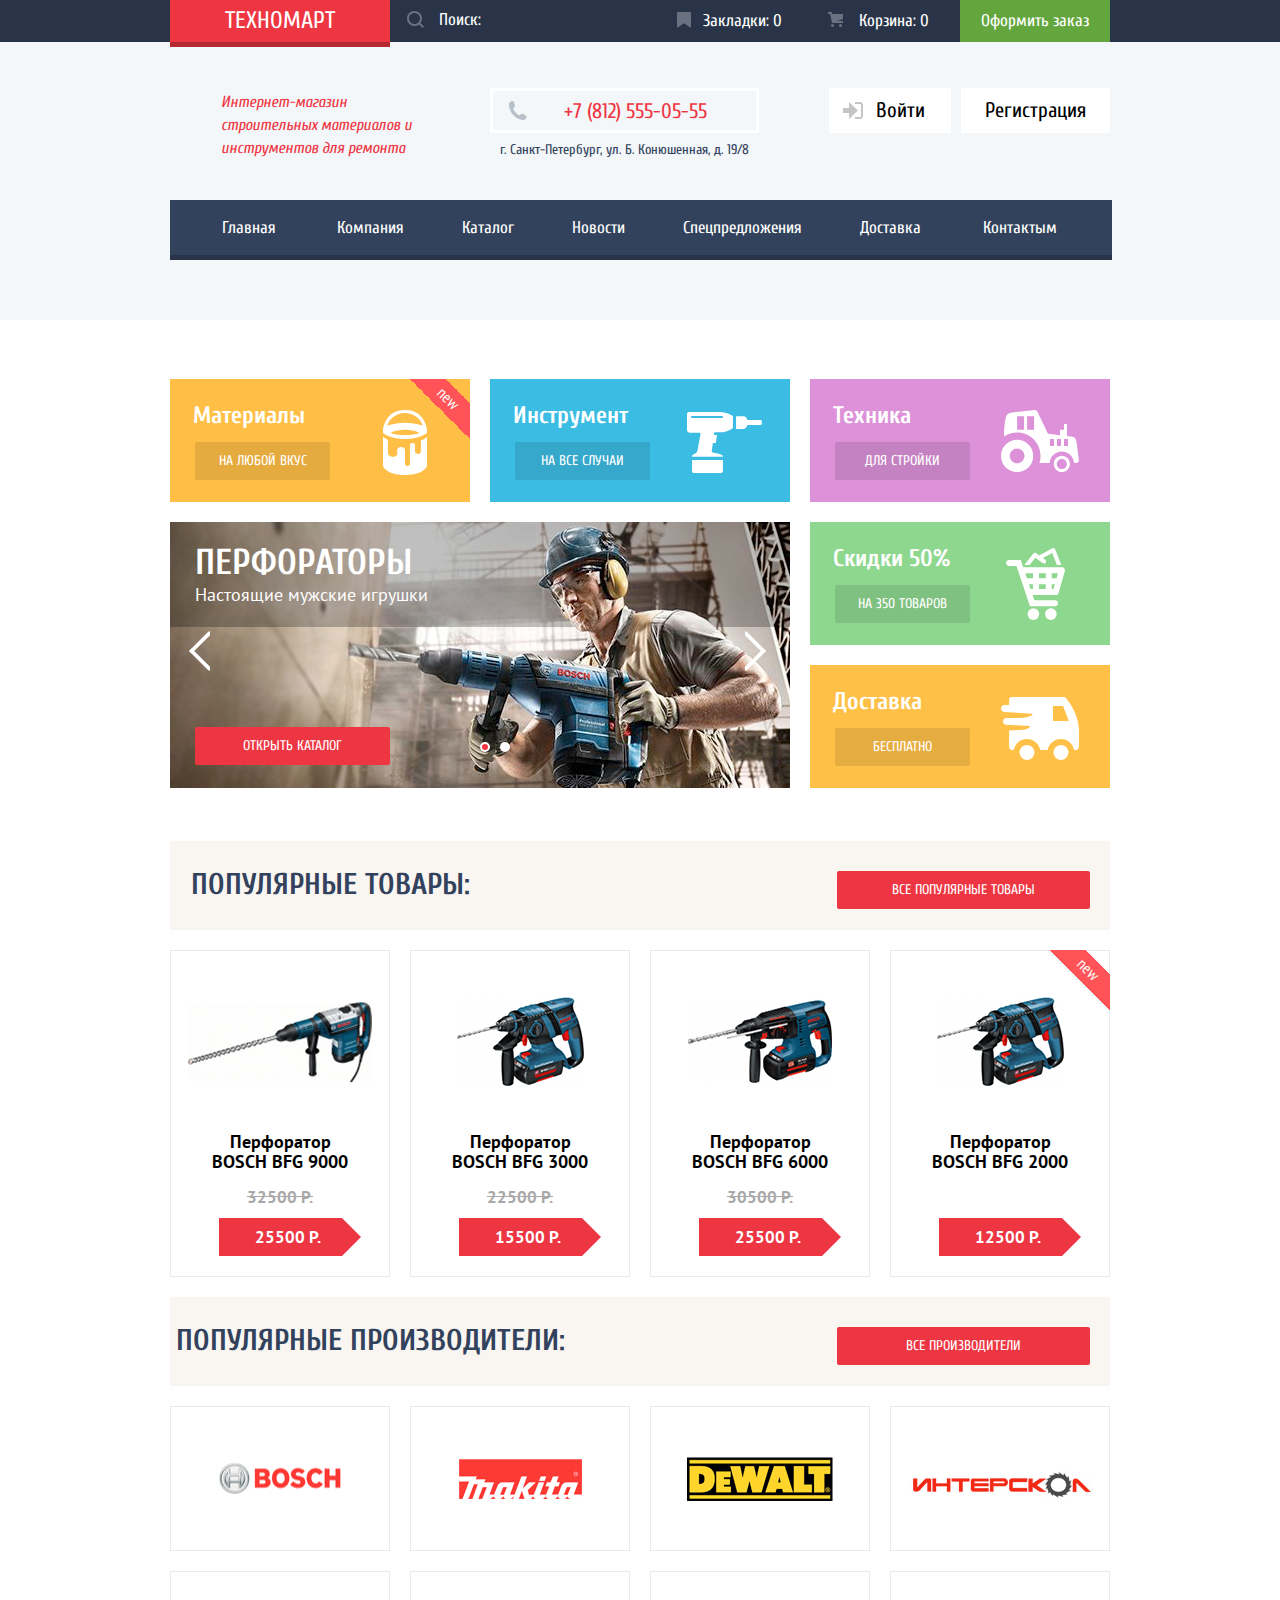
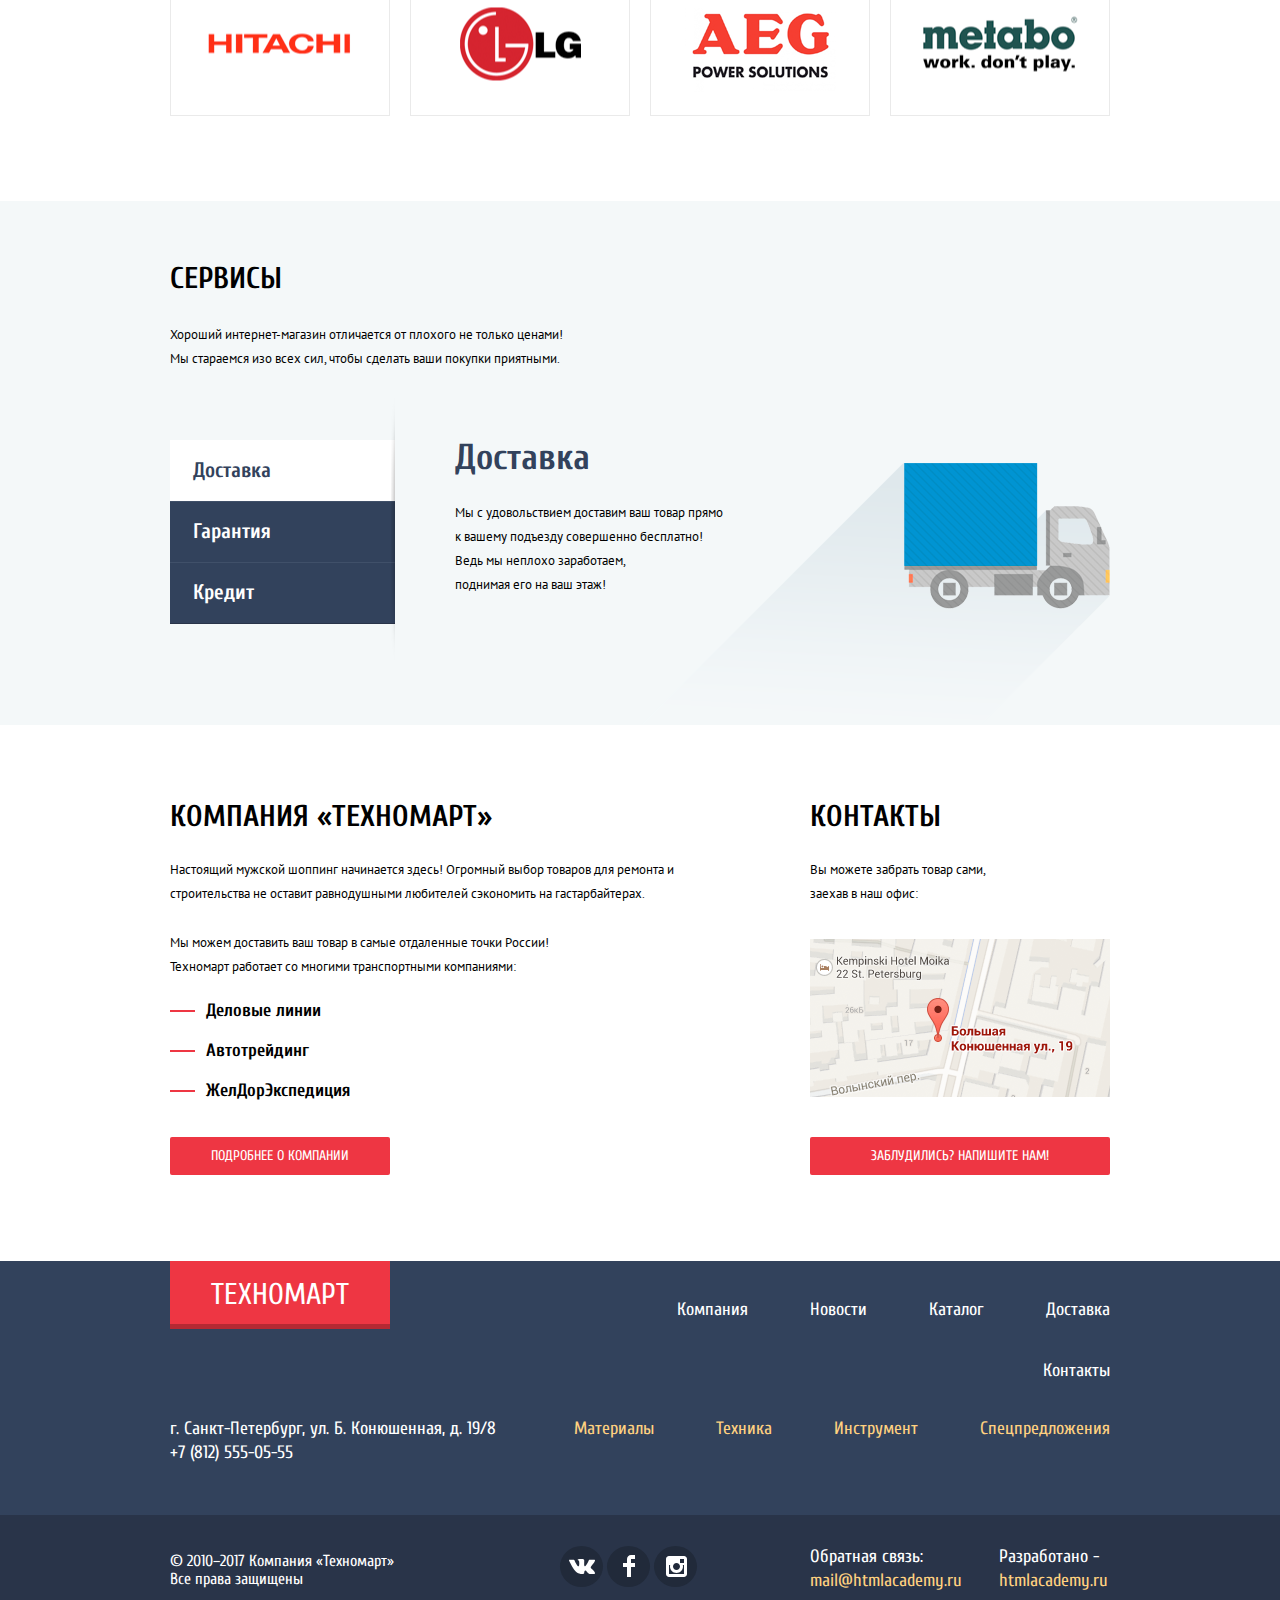
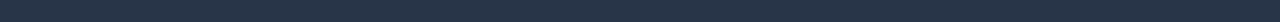
==== index.html @ a92c7ccd "add script to move promo slider via circle buttons" ====
<!DOCTYPE html>
<html lang="ru">

<head>
    <meta charset="UTF-8">
    <title>Техномарт</title>
    <link href="https://fonts.googleapis.com/css?family=PT+Sans:400,700&display=swap&subset=cyrillic" rel="stylesheet">
    <link href="https://fonts.googleapis.com/css?family=PT+Sans+Narrow&display=swap&subset=cyrillic" rel="stylesheet">
    <link href="https://fonts.googleapis.com/css?family=Cuprum:400,400i,700&display=swap&subset=cyrillic"
        rel="stylesheet">
    <link href="css/normalize.css" rel="stylesheet">
    <link href="css/style.css" rel="stylesheet">
</head>

<body>
    <header class="main-header">
        <div class="header-top container">
            <div class="main-logo">
                <a>Техномарт</a>
            </div>
            <div class="form-search">
                <form action="" method="get">
                    <lable for="search" class="visually-hidden">Поиск</lable>
                    <input class="search-input" type="text" name="search" id="search" placeholder="Поиск:">
                    <button type="submit" class="search-button"><svg version="1.1" xmlns="http://www.w3.org/2000/svg"
                            xmlns:xlink="http://www.w3.org/1999/xlink" x="0px" y="0px" width="17px" height="17px"
                            viewBox="0 0 17 17" enable-background="new 0 0 17 17" xml:space="preserve">
                            <g id="Layer_1">
                            </g>
                            <g id="Layer_2">
                                <path d="M17,15.586l-3.542-3.542C14.421,10.782,15,9.21,15,7.5C15,3.358,11.643,0,7.5,0C3.358,0,0,3.358,0,7.5
                           C0,11.643,3.358,15,7.5,15c1.71,0,3.282-0.579,4.544-1.542L15.586,17L17,15.586z M2,7.5C2,4.467,4.467,2,7.5,2
                           C10.532,2,13,4.467,13,7.5c0,3.032-2.468,5.5-5.5,5.5C4.467,13,2,10.532,2,7.5z" />
                            </g>
                        </svg>
                    </button>
                </form>
            </div>
            <div class="header-bookmark">
                <svg version="1.1" id="Layer_2" xmlns="http://www.w3.org/2000/svg"
                    xmlns:xlink="http://www.w3.org/1999/xlink" x="0px" y="0px" width="14px" height="16px"
                    viewBox="0 0 14 16" enable-background="new 0 0 14 16" xml:space="preserve">
                    <path d="M14,15c0,0.55-0.368,0.741-0.818,0.426l-5.363-3.765c-0.45-0.315-1.187-0.315-1.637,0l-5.364,3.765
                   C0.368,15.741,0,15.55,0,15V1c0-0.55,0.45-1,1-1h12c0.55,0,1,0.45,1,1V15z" />
                </svg>
                <a href="#">Закладки: <span class="header-bookmark-counter">0</span></a>
            </div>
            <div class="header-cart">
                <svg version="1.1" id="Layer_1" xmlns="http://www.w3.org/2000/svg"
                    xmlns:xlink="http://www.w3.org/1999/xlink" x="0px" y="0px" width="15px" height="15px"
                    viewBox="0 0 15 15" enable-background="new 0 0 15 15" xml:space="preserve">
                    <g>
                        <circle cx="4.5" cy="13.5" r="1.5" />
                        <circle cx="12.5" cy="13.5" r="1.5" />
                        <polygon points="15,2 4.07,2 3.648,0 0,0 0,2 2.031,2 4.016,11 15,11 15,9 9.441,9 15,6.951 	" />
                    </g>
                </svg>
                <a href="#">Корзина: <span class="header-cart-counter">0</span></a>
            </div>
            <div class="header-place-order">
                <a href="#">Оформить заказ</a>
            </div>
        </div>
        <div class="header-middle container">
            <div class="about-market">
                <p>Интернет-магазин строительных материалов и инструментов для ремонта</p>
            </div>
            <div class="contact-info">
                <b class="contact-phone">+7 (812) 555-05-55</b>
                <p class="contact-address">г. Санкт-Петербург, ул. Б. Конюшенная, д. 19/8</p>
            </div>
            <div class="authorization">
                <div class="authorization-inactive">
                    <button type="button" class="user-login-button">Войти</button>
                    <button type="button" class="user-registration-button">Регистрация</button>
                </div>
                <div class="authorization-active">
                    <div class="user-wrapper">
                        <p class="user-name">Равшан Джамшутович</p>
                        <button type="button" class="user-logout-button"><span
                                class="visually-hidden">Выход</span></button>
                    </div>
                    <ul class="user-menu">
                        <li class="user-menu-item"><a href="#">Мои заказы</a></li>
                        <li class="user-menu-item"><a href="#">Личный кабинет</a></li>
                    </ul>
                </div>
            </div>
        </div>
        <nav class="main-navigation container">
            <ul class="main-menu">
                <li class="menu-item"><a href="#">Главная</a></li>
                <li class="menu-item"><a href="#">Компания</a></li>
                <li class="menu-item"><a href="catalog.html">Каталог</a></li>
                <li class="menu-item"><a href="#">Новости</a></li>
                <li class="menu-item"><a href="#">Спецпредложения</a></li>
                <li class="menu-item"><a href="#">Доставка</a></li>
                <li class="menu-item"><a href="#">Контактым</a></li>
            </ul>
        </nav>
    </header>
    <main>
        <h1 class="visually-hidden">Интернет-магазин Техномарт</h1>
        <section class="promo container">
            <div class="type-of-goods">
                <h2 class="visually-hidden">Типы товаров</h2>
                <ul class="type-of-goods-list">
                    <li class="type-of-goods-item item-materials">
                        <h3 class="type-of-goods-item-title">Материалы</h3>
                        <a href="#">На любой вкус</a>
                        <div class="new-product-wrap">
                            <div class="new-product-label">
                                <div class="red-line"></div>
                                <p class="new-product-text">new</p>
                            </div>
                        </div>
                    </li>
                    <li class="type-of-goods-item item-tools">
                        <h3 class="type-of-goods-item-title">Инструмент</h3>
                        <a href="#">На все случаи</a>
                    </li>
                    <li class="type-of-goods-item item-machinery">
                        <h3 class="type-of-goods-item-title">Техника</h3>
                        <a href="#">Для стройки</a>
                    </li>
                </ul>
            </div>
            <div class="promo-sliders-wrapper">
                <h2 class="visually-hidden">Промо слайдер</h2>
                <div class="promo-sliders-wrap">
                    <ul class="slider-switches-list">
                        <li class="slider-switches-item">
                            <button class="slider-switch slider-switch-left active" type="button">
                                <span class="visually-hidden">Переключить на первый слайд</span>
                            </button>
                        </li>
                        <li class="slider-switches-item">
                            <button class="slider-switch slider-switch-right" type="button">
                                <span class="visually-hidden">Переключить на второй слайд</span>
                            </button>
                        </li>
                    </ul>
                    <div class="slider slider-1 active">
                        <div class="slider-logo">
                            <img src="img/slider-1.jpg" width="620" height="266"
                                alt="Изображение работника с перфоратором">
                        </div>
                        <div class="slider-card">
                            <h3 class="slider-title">Перфораторы</h3>
                            <p class="slider-slogan">Настоящие мужские игрушки</p>
                            <a href="catalog.html" class="catalog-link-button red-button">Открыть каталог</a>
                        </div>
                        <div class="slider-arrows">
                            <button type="button" class="slider-arrow slider-arrow-left"><span
                                    class="visually-hidden">Перейти к предыдущему слайду</span></button>
                            <button type="button" class="slider-arrow slider-arrow-right"><span
                                    class="visually-hidden">Перейти к следующему слайду</span></button>
                        </div>
                    </div>
                    <div class="slider slider-2">
                        <div class="slider-logo">
                            <img src="img/slider-2.jpg" width="620" height="266" alt="Изображение работника с дрелью">
                        </div>
                        <div class="slider-card">
                            <h3 class="slider-title">Дрели</h3>
                            <p class="slider-slogan">Соседям на радость</p>
                            <a href="catalog.html" class="catalog-link-button red-button">Открыть каталог</a>
                        </div>
                        <div class="slider-arrows">
                            <button type="button" class="slider-arrow slider-arrow-left"><span
                                    class="visually-hidden">Перейти к предыдущему слайду</span></button>
                            <button type="button" class="slider-arrow slider-arrow-right"><span
                                    class="visually-hidden">Перейти к следующему слайду</span></button>
                        </div>
                    </div>
                </div>
                <div class="benefits">
                    <h2 class="visually-hidden">Дополнительные преимущества</h2>
                    <ul class="benefits-list">
                        <li class="benefits-item benefit-sales">
                            <h3 class="benefits-title">Скидки 50%</h3>
                            <a href="#">На 350 товаров</a>
                        </li>
                        <li class="benefits-item benefit-delivery">
                            <h3 class="benefits-title">Доставка</h3>
                            <a href="#">Бесплатно</a>
                        </li>
                    </ul>
                </div>
            </div>
        </section>
        <section class="popular-goods container">
            <div class="popular-goods-title-wrap">
                <h2 class="popular-goods-title">Популярные товары:</h2>
                <a href="#" class="popular-goods-button red-button">Все популярные товары</a>
            </div>
            <ul class="popular-goods-list">
                <li class="popular-goods-item">
                    <div class="popular-goods-img"><img src="img/popular_1.jpg" width="184" height="164"
                            alt="Перфоратор BOSCH BFG 9000"></div>
                    <h3 class="popular-goods-item-title">Перфоратор BOSCH BFG 9000</h3>
                    <b class="last-price">32500 Р.</b>
                    <b class="current-price">25500 Р.</b>
                    <div class="catalog-item-popup">
                        <button type="button" class="buy-button">Купить</button>
                        <button type="button" class="bookmark-button">В закладки</button>
                    </div>
                </li>
                <li class="popular-goods-item">
                    <div class="popular-goods-img"><img src="img/popular_2.jpg" width="127" height="112"
                            alt="Перфоратор BOSCH BFG 3000"></div>
                    <h3 class="popular-goods-item-title">Перфоратор BOSCH BFG 3000</h3>
                    <b class="last-price">22500 Р.</b>
                    <b class="current-price">15500 Р.</b>
                    <div class="catalog-item-popup">
                        <button type="button" class="buy-button">Купить</button>
                        <button type="button" class="bookmark-button">В закладки</button>
                    </div>
                </li>
                <li class="popular-goods-item">
                    <div class="popular-goods-img"><img src="img/popular_3.jpg" width="144" height="128"
                            alt="Перфоратор BOSCH BFG 6000"></div>
                    <h3 class="popular-goods-item-title">Перфоратор BOSCH BFG 6000</h3>
                    <b class="last-price">30500 Р.</b>
                    <b class="current-price">25500 Р.</b>
                    <div class="catalog-item-popup">
                        <button type="button" class="buy-button">Купить</button>
                        <button type="button" class="bookmark-button">В закладки</button>
                    </div>
                </li>
                <li class="popular-goods-item">
                    <div class="popular-goods-img"><img src="img/popular_4.jpg" width="127" height="112"
                            alt="Перфоратор BOSCH BFG 2000"></div>
                    <h3 class="popular-goods-item-title">Перфоратор BOSCH BFG 2000</h3>
                    <b class="last-price empty-last-price"></b>
                    <b class="current-price">12500 Р.</b>
                    <div class="catalog-item-popup">
                        <button type="button" class="buy-button">Купить</button>
                        <button type="button" class="bookmark-button">В закладки</button>
                    </div>
                    <div class="new-product-wrap new-popular-product-wrap">
                        <div class="new-product-label">
                            <div class="red-line"></div>
                            <p class="new-product-text">new</p>
                        </div>
                    </div>
                </li>
            </ul>
        </section>
        <section class="popular-brand container">
            <div class="popular-brand-title-wrap">
                <h2 class="popular-brand-title">Популярные производители:</h2>
                <a href="#" class="popular-brand-button red-button">Все производители</a>
            </div>
            <ul class="popular-brand-list">
                <li class="popular-brand-item">
                    <a href="#">
                        <img src="img/brand_1.png" width="126" height="37" alt="Логотип Bosch">
                    </a>
                </li>
                <li class="popular-brand-item">
                    <a href="#">
                        <img src="img/brand_2.png" width="123" height="40" alt="Логотип Makita">
                    </a>
                </li>
                <li class="popular-brand-item">
                    <a href="#">
                        <img src="img/brand_3.png" width="146" height="44" alt="Логотип DeWalt">
                    </a>
                </li>
                <li class="popular-brand-item">
                    <a href="#">
                        <img src="img/brand_4.png" width="200" height="88" alt="Логотип Интерскол">
                    </a>
                </li>
                <li class="popular-brand-item">
                    <a href="#">
                        <img src="img/brand_5.png" width="169" height="31" alt="Логотип Hitachi">
                    </a>
                </li>
                <li class="popular-brand-item">
                    <a href="#">
                        <img src="img/brand_6.png" width="121" height="73" alt="Логотип LG">
                    </a>
                </li>
                <li class="popular-brand-item">
                    <a href="#">
                        <img src="img/brand_7.png" width="151" height="96" alt="Логотип AEG">
                    </a>
                </li>
                <li class="popular-brand-item">
                    <a href="#">
                        <img src="img/brand_8.png" width="204" height="69" alt="Логотип Metabo">
                    </a>
                </li>
            </ul>
        </section>
        <section class="services">
            <div class="services-wrapper container">
                <h2 class="services-title">Сервисы</h2>
                <p class="about-services">Хороший интернет-магазин отличается от плохого не только ценами!
                    Мы стараемся изо всех сил, чтобы сделать ваши покупки приятными.</p>
                <div class="services-slider-wrap">
                    <ul class="services-list">
                        <li class="services-item active"><a href="#">Доставка</a></li>
                        <li class="services-item"><a href="#">Гарантия</a></li>
                        <li class="services-item"><a href="#">Кредит</a></li>
                    </ul>
                    <div class="services-slider delivery">
                        <h3 class="services-slider-title">Доставка</h3>
                        <p class="services-slider-description">Мы с удовольствием доставим ваш товар прямо<br>
                            к вашему подъезду совершенно бесплатно!<br>
                            Ведь мы неплохо заработаем,<br>
                            поднимая его на ваш этаж!</p>
                    </div>
                    <div class="services-slider guarantee">
                        <h3 class="services-slider-title">Гарантия</h3>
                        <p class="services-slider-description">Если купленный у нас товар поломается или заискрит,<br>
                            а также в случае пожара, спровоцированного его возгаранием, вы всегда можете быть уверены в
                            нашей гарантии. Мы обменяем сгоревший товар на новый.<br>
                            Дом уж восстановите как-нибудь сами.</p>
                    </div>
                    <div class="services-slider credit">
                        <h3 class="services-slider-title">Кредит</h3>
                        <p class="services-slider-description">Залезть в долговую яму стало проще!
                            Кредитные консультанты придут вам на помощь.</p>
                        <button type="button" class="credit-slider-button red-button">Отправить заявку</button>
                    </div>
                </div>
            </div>
        </section>
        <section class="contact-delivery-info container">
            <div class="about-delivery">
                <h3 class="about-delivery-title">Компания «Техномарт»</h3>
                <p>Настоящий мужской шоппинг начинается здесь! Огромный выбор товаров для ремонта и строительства не
                    оставит равнодушными любителей сэкономить на гастарбайтерах.</p>
                <p>Мы можем доставить ваш товар в самые отдаленные точки России!<br> Техномарт работает со многими
                    транспортными компаниями:</p>
                <ul class="delivery-partners-list">
                    <li class="delivery-partner">Деловые линии</li>
                    <li class="delivery-partner">Автотрейдинг</li>
                    <li class="delivery-partner">ЖелДорЭкспедиция</li>
                </ul>
                <a href="#" class="about-delivery-button red-button">Подробнее о компании</a>
            </div>
            <div class="office-address">
                <h3 class="about-delivery-title">Контакты</h3>
                <p>Вы можете забрать товар сами,<br> заехав в наш офис:</p>
                <div class="map"><img src="img/map.png" width="300" height="158"
                        alt="Санкт-Петербург, ул. Б. Конюшенная, д. 19/8"></div>
                <button class="open-modal-write-us red-button" type="button">Заблудились? Напишите нам!</button>
            </div>
        </section>
    </main>
    <footer class="main-footer">
        <div class="footer-top-middle-wrapper">
            <div class="footer-top container">
                <div class="main-logo footer-main-logo">
                    <a>Техномарт</a>
                </div>
                <ul class="footer-menu">
                    <li class="footer-menu-item"><a href="#">Компания</a></li>
                    <li class="footer-menu-item"><a href="#">Новости</a></li>
                    <li class="footer-menu-item"><a href="#">Каталог</a></li>
                    <li class="footer-menu-item"><a href="#">Доставка</a></li>
                    <li class="footer-menu-item"><a href="#">Контакты</a></li>
                </ul>
            </div>
            <div class="footer-middle container">
                <div class="footer-contacts">
                    <p>г. Санкт-Петербург, ул. Б. Конюшенная, д. 19/8<br>
                        +7 (812) 555-05-55</p>
                </div>
                <ul class="footer-product-menu">
                    <li class="footer-product-menu-item"><a href="#">Материалы</a></li>
                    <li class="footer-product-menu-item"><a href="#">Техника</a></li>
                    <li class="footer-product-menu-item"><a href="#">Инструмент</a></li>
                    <li class="footer-product-menu-item"><a href="#">Спецпредложения</a></li>
                </ul>
            </div>
        </div>
        <div class="footer-bottom-wrapper">
            <div class="footer-bottom container">
                <div class="footer-copyright">
                    <p>© 2010–2017 Компания «Техномарт»<br>
                        Все права защищены</p>
                </div>
                <ul class="footer-social">
                    <li><a class="footer-social-item social-vk" href="#"><span
                                class="visually-hidden">Vkontakte</span></a></li>
                    <li><a class="footer-social-item social-fb" href="#"><span
                                class="visually-hidden">Facebook</span></a></li>
                    <li><a class="footer-social-item social-insta" href="#"><span
                                class="visually-hidden">Instagram</span></a></li>
                </ul>
                <div class="email">
                    <b>Обратная связь:<br>
                        <a href="mailto: mail@htmlacademy.ru">mail@htmlacademy.ru</a>
                    </b>
                </div>
                <div class="developer">
                    <b>Разработано -<br>
                        <a href="https://htmlacademy.ru/intensive/htmlcss">htmlacademy.ru</a>
                    </b>
                </div>
            </div>
        </div>
    </footer>
    <section class="modal-map">
        <div class="map-wrapper">
            <iframe src="https://yandex.ru/map-widget/v1/-/CBF9nKAJWA"></iframe>
            <button type="button" class="modal-map-close-button"><span class="visually-hidden">Закрыть</span></button>
        </div>
    </section>
    <section class="modal-write-us">
        <div class="modal-write-us-wrapper">
            <form class="modal-write-us-form" action="" method="post">
                <div class="form-group">
                    <label for="name">Ваше имя:</label>
                    <input type="text" name="name" id="name" placeholder="Представьтесь, пожалуйста">
                </div>
                <div class="form-group">
                    <label for="email">Ваш e-mail:</label>
                    <input type="email" name="email" id="email" placeholder="Для отправки ответа">
                </div>
                <label for="letter">Текст письма:</label>
                <textarea name="letter" id="letter" placeholder="В свободной форме"></textarea>
                <button type="submit" class="modal-write-us-button red-button">Отправить</button>
            </form>
            <div class="modal-write-us-bottom-wrapper">
                <button type="button" class="modal-write-us-close-button"><span
                        class="visually-hidden">Закрыть</span></button>
            </div>
        </div>
    </section>
    <section class="modal-cart-added">
        <div class="modal-cart-added-wrapper">
            <b class="cart-info">Товар добавлен в корзину!</b>
        </div>
        <div class="cart-added-wrap">
            <a href="#" class="modal-order-button red-button">Оформить заказ</a>
            <a href="#" class="modal-continue-shopping-button red-button">Продолжить покупки</a>
        </div>
        <button type="button" class="modal-cart-added-close-button"><span
                class="visually-hidden">Закрыть</span></button>
    </section>
    <script src="js/main.js"></script>
</body>

</html>
---- css/style.css ----
body {
    min-width: 960px;

    font-size: 14px;
    font-family: 'Cuprum', 'Arial', sans-serif;
    color: #000000;

    background-color: #ffffff;
}

.container {
    width: 940px;
    margin: 0 auto;
    padding: 0 10px;
}

.visually-hidden:not(:focus):not(:active),
input[type="checkbox"].visually-hidden,
input[type="radio"].visually-hidden {
    position: absolute;

    width: 1px;
    height: 1px;
    margin: -1px;
    border: 0;
    padding: 0;

    white-space: nowrap;

    -webkit-clip-path: inset(100%);

    clip-path: inset(100%);
    clip: rect(0 0 0 0);
    overflow: hidden;
}

.red-button {
    display: inline-block;
    padding: 10px 0;

    font-size: 14px;
    line-height: 18px;
    text-align: center;
    color: #ffffff;
    text-decoration: none;
    text-transform: uppercase;

    background-color: #ee3643;
    border-radius: 2px;
}

.red-button:hover {
    background-color: #ca2c37;
}

.red-button:active {
    background-color: #ba2732;
}

.main-header {
    min-height: 320px;

    background-image: linear-gradient(to bottom, #293449 42px, #f4f7f9 42px);
}

.header-top {
    display: flex;
}

.main-logo {
    width: 220px;
    margin-bottom: -5px;
}

.main-logo a {
    display: block;
    padding: 9px 0;
    padding-bottom: 14px;

    font-size: 24px;
    line-height: 24px;
    text-align: center;
    text-transform: uppercase;
    text-decoration: none;
    color: #ffffff;

    background-color: #ee3643;
    box-shadow: inset 0px -5px 0px 0px rgba(0, 0, 0, 0.24);
}

.main-logo a:hover {
    background-color: #ca2c37;
}

.main-logo a:active {
    background-color: #ba2732;
}

.form-search {
    position: relative;

    width: 270px;
}

.form-search input {
    box-sizing: border-box;
    width: 100%;
    padding: 11px 17px 13px 49px;

    font-size: 17px;
    line-height: 18px;
    color: #000000;

    background-color: transparent;
    border: none;
}

.form-search:hover {
    background-color: #212a3a;
}

.form-search input:focus {
    background-color: #ffffff;
}

.form-search input::placeholder {
    font-size: 17px;
    line-height: 18px;
    color: #ffffff;
}

.search-button {
    position: absolute;
    top: 11px;
    left: 17px;

    width: 17px;
    height: 17px;
    padding: 0;

    background-color: transparent;
    border: none;
}

.search-button svg {
    fill: #ffffff;
    opacity: 0.3;
}

.form-search:hover svg {
    fill: #ffffff;
    opacity: 1;
}

.search-input:focus+.search-button svg {
    fill: #f26b74;
    opacity: 1;
}

.header-bookmark,
.header-cart {
    position: relative;

    width: 150px;
}

.header-bookmark a,
.header-cart a {
    display: block;
    padding: 12px 19px 12px 43px;

    font-size: 17px;
    line-height: 18px;
    text-decoration: none;
    color: #ffffff;
}

.header-cart a {
    padding: 12px 20px 12px 49px;
}

.header-bookmark svg {
    position: absolute;
    top: 12px;
    left: 17px;

    width: 14px;
    height: 16px;

    fill: #ffffff;
    opacity: 0.3;
}

.header-cart svg {
    position: absolute;

    top: 12px;
    left: 18px;

    width: 15px;
    height: 15px;

    fill: #ffffff;
    opacity: 0.3;
}

.header-bookmark a:hover,
.header-cart a:hover {
    background-color: #212a3a;
}

.header-bookmark a:active,
.header-cart a:active {
    color: rgba(255, 255, 255, 0.6);

    background-color: #161d29;
}

.header-bookmark:hover svg,
.header-cart:hover svg {
    fill: #ffffff;
    opacity: 1;
}

.header-bookmark:active svg,
.header-cart:active svg {
    fill: #ffffff;
    opacity: 0.5;
}

.header-cart.active svg,
.header-bookmark.active svg {
    opacity: 0.3;
}

.header-cart.active a,
.header-bookmark.active a {
    background-color: #ee3643;
}

.header-place-order {
    width: 150px;
}

.header-place-order a {
    display: block;
    padding: 12px 0;

    font-size: 17px;
    line-height: 18px;
    text-align: center;
    text-decoration: none;
    color: #ffffff;

    background-color: #63a63e;
}

.header-place-order a:hover {
    background-color: #5fbb2d;
}

.header-place-order a:active {
    color: rgba(255, 255, 255, 0.51);

    background-color: #518534;
}

.header-middle {
    display: flex;
}

.about-market {
    width: 300px;
}

.about-market p {
    margin: 0;
    padding: 49px 53px 40px 51px;

    font-style: italic;
    font-size: 16px;
    line-height: 23px;
    text-align: left;
    color: #ee3643;
}

.contact-info {
    width: 340px;
    padding-top: 46px;
}

.contact-phone {
    position: relative;

    display: inline-block;
    margin-left: 20px;
    padding: 10px 49px 8px 71px;

    font-size: 21px;
    line-height: 21px;
    font-weight: normal;
    color: #ee3643;

    border: 3px solid #ffffff;
}

.contact-phone::before {
    content: "";

    position: absolute;
    top: 10px;
    left: 15px;

    width: 19px;
    height: 19px;

    background: url("../img/icon-phone.svg") center no-repeat;
}

.contact-address {
    margin: 0;
    padding-top: 5px;
    padding-left: 30px;

    font-size: 14px;
    line-height: 24px;
    color: #32425c;
}

.authorization {
    width: 300px;
    padding-top: 46px;
}

.authorization-active {
    display: none;
}

.authorization-inactive.inner-page {
    display: none;
}

.authorization-active.inner-page {
    display: block;
}

.user-login-button {
    position: relative;

    margin-left: 19px;
    margin-right: 6px;
    padding: 12px 26px 12px 47px;

    font: inherit;
    color: inherit;
    font-size: 21px;
    line-height: 21px;

    background-color: #ffffff;
    border: none;

    cursor: pointer;
}

.user-login-button::before {
    content: "";

    position: absolute;
    top: 14px;
    left: 14px;

    width: 20px;
    height: 17px;

    background: url("../img/icon-login.svg") center no-repeat;

}

.user-login-button:hover {
    color: #ee3643;
}

.user-login-button:hover::before {
    background: url("../img/icon-login-hover.svg") center no-repeat;
}

.user-login-button:active {
    color: rgba(0, 0, 0, 0.3);
}

.user-login-button:active::before {
    background: url("../img/icon-login.svg") center no-repeat;
}

.user-registration-button {
    padding: 12px 24px;

    font: inherit;
    color: inherit;
    font-size: 21px;
    line-height: 21px;

    background-color: #ffffff;
    border: none;

    cursor: pointer;
}

.user-registration-button:hover {
    color: #ee3643;
}

.user-registration-button:active {
    color: rgba(0, 0, 0, 0.3);
}

.user-wrapper {
    position: relative;
}

.user-name {
    position: relative;

    display: block;
    box-sizing: border-box;
    width: 300px;
    padding: 12px 35px 13px 47px;

    font-size: 21px;
    line-height: 21px;
    text-decoration: none;
    color: #000000;

    background-color: #ffffff;
}

.user-name::before {
    content: "";

    position: absolute;
    top: 13px;
    left: 13px;

    width: 20px;
    height: 18px;

    background: url("../img/icon-user.svg") center no-repeat;
}

.user-logout-button {
    position: absolute;
    top: 14px;
    right: 10px;

    width: 20px;
    height: 18px;

    background: url("../img/icon-logout.svg") center no-repeat;

    border: none;
    cursor: pointer;
}

.user-wrapper:hover .user-name::before {
    background: url("../img/icon-user-hover.svg") center no-repeat;
}

.user-wrapper:hover .user-logout-button {
    background: url("../img/icon-logout-hover.svg") center no-repeat;
}

.user-wrapper:active .user-name {
    color: rgba(0, 0, 0, 0.3);
}

.user-wrapper:active .user-name::before {
    background: url("../img/icon-user.svg") center no-repeat;
}

.user-wrapper:active .user-logout-button {
    background: url("../img/icon-logout.svg") center no-repeat;
}

.user-menu {
    margin: 0;
    padding: 0;

    list-style: none;
}

.user-menu-item {
    display: inline-block;
    padding-top: 8px;
    padding-left: 29px;
}

.user-menu-item:first-child {
    position: relative;

    padding-left: 18px;
}

.user-menu-item:first-child::after {
    content: "";

    position: absolute;
    top: 15px;
    right: -18px;

    width: 5px;
    height: 5px;

    background-color: #32425c;
    border-radius: 50%;
}

.user-menu-item a {
    display: inline-block;

    font-size: 16px;
    line-height: 18px;
    color: #32425c;
}

.user-menu-item a:hover {
    color: #ee3643;
}

.user-menu-item a:active {
    color: rgba(0, 0, 0, 0.3);
}

.main-menu {
    display: flex;
    margin: 0;
    padding: 0;

    list-style: none;
}

.menu-item a {
    display: block;
    padding: 19px 29px 24px 29px;

    font-size: 17px;
    line-height: 17px;
    text-decoration: none;
    color: #ffffff;

    background-color: #32425c;
    box-shadow: inset 0px -5px 0px 0px rgba(41, 52, 73, 1);
}

.menu-item:first-child a {
    padding-left: 52px;
    padding-right: 32px;
}

.menu-item:last-child a {
    padding-left: 33px;
    padding-right: 55px;
}

.menu-item a:hover {
    background-color: #293449;
}

.menu-item a:active {
    color: rgba(255, 255, 255, 0.5);

    background-color: #1d2739;
}

.type-of-goods-list {
    margin: 0;
    margin-top: 59px;
    padding: 0;
    padding-bottom: 20px;

    list-style: none;
}

.type-of-goods-item {
    position: relative;

    display: inline-block;
    width: 300px;
    margin: 0;
    margin-right: 16px;
    padding-top: 22px;
}

.item-materials {
    background-color: #ffbf47;
}

.item-materials::after {
    content: "";

    position: absolute;
    top: 31px;
    right: 43px;

    width: 44px;
    height: 65px;

    background: url("../img/icon-materials-1.svg") center no-repeat;
}

.item-tools {
    background-color: #3bbce3;
}

.item-tools::after {
    content: "";

    position: absolute;
    top: 33px;
    right: 28px;

    width: 75px;
    height: 61px;

    background: url("../img/icon-tools-2.svg") center no-repeat;
}

.item-machinery {
    margin-right: 0px;

    background-color: #dc91d8;
}

.item-machinery::after {
    content: "";

    position: absolute;
    top: 31px;
    right: 31px;

    width: 78px;
    height: 62px;

    background: url("../img/icon-machinery-3.svg") center no-repeat;
}

.type-of-goods-item-title {
    margin: 0;
    padding-left: 23px;
    padding-bottom: 11px;

    font-size: 24px;
    line-height: 30px;
    color: #ffffff;
}

.type-of-goods-item a {
    display: inline-block;
    width: 135px;
    margin-left: 25px;
    margin-bottom: 22px;
    padding: 10px 0;

    font-size: 14px;
    line-height: 18px;
    color: #ffffff;
    text-align: center;
    text-transform: uppercase;
    text-decoration: none;

    background-color: rgba(0, 0, 0, 0.1);
    border-radius: 2px;
}

.type-of-goods-item a:hover {
    background-color: rgba(0, 0, 0, 0.2);
}

.type-of-goods-item a:active {
    background-color: rgba(0, 0, 0, 0.3);
}

.new-product-wrap {
    position: absolute;
    top: 0;
    right: 60px;
}

.new-popular-product-wrap,
.new-catalog-product-wrap {
    position: absolute;
    top: -1px;
    right: 59px;
}

.new-catalog-product-wrap.not-new {
    display: none;
}

.new-product-label {
    position: relative;
}

.red-line {
    position: absolute;
    top: 0;
    left: 0;

    display: inline-block;
    width: 60px;
    height: 60px;

    background-image: linear-gradient(to right top, transparent 50%, #ff5357 50%, #ff5357 80%, transparent 80%);
}

.new-product-text {
    position: absolute;
    top: 10px;
    right: -50px;

    margin: 0;

    font-size: 16px;
    line-height: 18px;
    font-family: 'PT Sans Narrow', 'Arial', sans-serif;
    color: #ffffff;

    transform: rotate(45deg);
}

.promo-sliders-wrapper {
    display: flex;
    margin-bottom: 53px;
}

.promo-sliders-wrap {
    position: relative;
    margin-right: 20px;
}

.slider {
    width: 620px;
}

.slider-1 {
    display: none;
}

.slider-2 {
    display: none;
}

.slider-1.active,
.slider-2.active {
    display: block;
}

.slider-logo {
    width: 620px;
    height: 266px;
}

.slider-logo img {
    width: 620px;
    height: 266px;
}

.slider-card {
    position: absolute;
    top: 0;
    left: 0;

    padding: 23px 20px 23px 25px;
}

.slider-title {
    margin: 0;
    padding-bottom: 2px;

    font-size: 36px;
    line-height: 36px;
    text-transform: uppercase;
    color: #ffffff;
}

.slider-slogan {
    margin: 0;
    padding-bottom: 120px;

    font-size: 18px;
    line-height: 24px;
    font-family: 'PT Sans', 'Arial', sans-serif;
    color: #ffffff;
}

.catalog-link-button {
    width: 195px;
}

.slider-arrow {
    width: 30px;
    height: 30px;

    background-color: transparent;
    border: 4px solid #ffffff;

    transform: rotate(45deg);

    cursor: pointer;
}

.slider-arrow-left {
    position: absolute;
    top: 114px;
    left: 25px;

    border-top-color: transparent;
    border-right-color: transparent;
    border-radius: 4px 0 4px 0;
    outline: none;
}

.slider-arrow-right {
    position: absolute;
    top: 114px;
    right: 30px;

    border-bottom-color: transparent;
    border-left-color: transparent;
    border-radius: 4px 0 4px 0;
    outline: none;
}

.slider-switches-list {
    position: absolute;
    bottom: 36px;
    left: 50%;

    display: flex;
    align-items: center;
    width: 30px;
    margin: 0;
    padding: 0;

    list-style: none;
}

.slider-switches-item {
    display: inline-block;
}

.slider-switch-left {
    margin-right: 10px;
}

.slider-switch {
    display: block;
    width: 10px;
    height: 10px;
    padding: 0;

    background-color: #ffffff;
    border: none;
    border-radius: 50%;
    outline: none;

    cursor: pointer;
}

.slider-switch.active {
    background-color: #ee3643;
    border: 2px solid #ffffff;
}

.benefits {
    width: 300px;
}

.benefits-list {
    margin: 0;
    padding: 0;

    list-style: none;
}

.benefits-item {
    position: relative;

    display: block;
    width: 300px;
    margin: 0;
    padding-top: 22px;
}

.benefits-title {
    margin: 0;
    padding-left: 23px;
    padding-bottom: 11px;

    font-size: 24px;
    line-height: 30px;
    color: #ffffff;
}

.benefits-item a {
    display: inline-block;
    width: 135px;
    margin-left: 25px;
    margin-bottom: 22px;
    padding: 10px 0;

    font-size: 14px;
    line-height: 18px;
    color: #ffffff;
    text-align: center;
    text-decoration: none;
    text-transform: uppercase;

    background-color: rgba(0, 0, 0, 0.1);
    border-radius: 2px;
}

.benefits-item a:hover {
    background-color: rgba(0, 0, 0, 0.2);
}

.benefits-item a:active {
    background-color: rgba(0, 0, 0, 0.3);
}

.benefit-sales {
    background-color: #8ed78f;

    margin-bottom: 20px;
}

.benefit-sales::after {
    content: "";

    position: absolute;
    top: 26px;
    right: 45px;

    width: 59px;
    height: 72px;

    background: url("../img/icon-sales-4.svg") center no-repeat;
}

.benefit-delivery {
    background-color: #ffc047;
}

.benefit-delivery::after {
    content: "";

    position: absolute;
    top: 32px;
    right: 31px;

    width: 78px;
    height: 63px;

    background: url("../img/icon-delivery-5.svg") center no-repeat;
}

.popular-goods {
    margin-bottom: 20px;
}

.popular-goods-title-wrap,
.popular-brand-title-wrap {
    margin-bottom: 20px;

    background-color: #f9f5f0;
}

.popular-goods-title,
.popular-brand-title {
    display: inline-block;
    width: 320px;
    margin: 0;
    margin-right: 343px;
    padding: 29px 0 30px 0;

    font-size: 30px;
    line-height: 30px;
    text-align: center;
    text-transform: uppercase;
    color: #32425c;
}

.popular-brand-title {
    width: 400px;
    margin-right: 263px;
    padding: 29px 0 30px 0;
}

.popular-goods-button {
    width: 253px;
}

.popular-goods-list {
    display: flex;
    margin: 0;
    padding: 0;

    list-style: none;
}

.popular-goods-item,
.catalog-item {
    position: relative;

    width: 218px;
    margin-right: 20px;

    text-align: center;

    border: 1px solid #eaeaea;
}

.catalog-item {
    margin-bottom: 20px;
}

.catalog-item:nth-child(n + 7) {
    margin-bottom: 0;
}

.popular-goods-item:hover,
.catalog-item:hover {
    border: 1px solid transparent;

    box-shadow: 0px 10px 25px 0px rgba(41, 52, 73, 0.5);
}

.popular-goods-item:hover img,
.catalog-item:hover img {
    display: none;
}

.popular-goods-item:hover .catalog-item-popup,
.catalog-item:hover .catalog-item-popup {
    display: block;
}

.popular-goods-item:last-child {
    margin-right: 0;
}

.catalog-item:nth-child(3n + 3) {
    margin-right: 0;
}

.popular-goods-img,
.catalog-item-image {
    width: 218px;
    height: 181px;
}

.popular-goods-img img,
.catalog-item-image img {
    position: relative;
    top: 50%;

    display: block;
    margin: 0 auto;

    transform: translateY(-50%);
}

.popular-goods-item:first-of-type img {
    width: 184px;
    height: 164px;
}

.popular-goods-item:nth-of-type(2) img,
.popular-goods-item:last-of-type img {
    width: 127px;
    height: 112px;
}

.popular-goods-item:nth-of-type(3) img {
    width: 144px;
    height: 128px;
}

.catalog-item img {
    width: 127px;
    height: 112px;
}

.catalog-item:nth-of-type(3n + 2) img {
    width: 144px;
    height: 128px;
}

.popular-goods-item-title,
.catalog-item-title {
    width: 160px;
    margin: 0 auto;
    padding-bottom: 16px;

    font-size: 18px;
    line-height: 20px;
    font-family: 'PT Sans', 'Arial', sans-serif;
}

.last-price,
.catalog-price-before {
    display: block;
    padding-bottom: 12px;

    font-size: 17px;
    line-height: 18px;
    font-family: 'PT Sans', 'Arial', sans-serif;
    text-decoration: line-through;
    color: #a9a9a9;
}

.empty-last-price {
    padding-top: 18px;
}

.current-price,
.catalog-price-current {
    position: relative;

    display: inline-block;
    margin-bottom: 20px;
    padding: 10px 21px 10px 36px;

    font-size: 17px;
    line-height: 18px;
    font-family: 'PT Sans', 'Arial', sans-serif;
    color: #ffffff;

    background-color: #ee3643;
}

.current-price:after,
.catalog-price-current::after {
    content: "";

    position: absolute;
    top: 0;
    right: -38px;

    border: 19px solid #ee3643;
    border-color: transparent;
    border-left-color: #ee3643;

}

.catalog-item-popup {
    position: absolute;
    top: -1px;
    left: -1px;

    display: none;

    width: 220px;
    height: 182px;
}

.buy-button {
    position: relative;

    display: block;
    margin: 45px auto 7px auto;
    padding: 10px 0 7px 0;
    width: 135px;

    font: inherit;
    font-size: 14px;
    line-height: 18px;
    text-align: center;
    text-transform: uppercase;
    color: #ffffff;

    background-color: #63a63e;
    border: none;
    border-radius: 2px;

    box-shadow: inset 0px -3px 0px 0px rgba(54, 115, 21, 1);

    outline: none;
}

.buy-button::after {
    content: "";

    position: absolute;
    top: 11px;
    left: 12px;

    width: 15px;
    height: 15px;

    background: url("../img/cart-icon.svg") center no-repeat;
    opacity: 0.3;
}

.buy-button:hover {
    background-color: #5fbb2d;
}

.buy-button:hover::after {
    opacity: 1;
}

.buy-button:active {
    padding: 10px 0 7px 0;

    background-color: #518534;

    box-shadow: none;
}

.buy-button:active::after {
    opacity: 1;
}

.bookmark-button {
    display: block;
    margin: 0 auto;
    padding: 7px 0;
    width: 135px;

    font: inherit;
    font-size: 14px;
    line-height: 18px;
    text-align: center;
    text-transform: uppercase;
    color: #32425c;

    background-color: #ffffff;
    border: 3px solid #63a63e;
    border-radius: 2px;
    outline: none;
}

.bookmark-button:hover {
    border: 3px solid #32425c;
}

.bookmark-button:active {
    border: 3px solid rgba(50, 66, 92, 0.3);
    color: rgba(50, 66, 92, 0.3);
}

.popular-brand-button {
    width: 253px;
}

.popular-brand-list {
    display: flex;
    flex-wrap: wrap;

    margin: 0;
    padding: 0;

    list-style: none;
}

.popular-brand-item {
    width: 218px;
    height: 143px;
    margin-right: 20px;
    margin-bottom: 20px;

    border: 1px solid #eaeaea;
}

.popular-brand-item a {
    display: block;
    width: 218px;
    height: 143px;
}

.popular-brand-item a:hover {
    box-shadow: 0 10px 25px 0 rgba(41, 52, 73, 0.5);
}

.popular-brand-item a:active {
    box-shadow: 0 4px 10px 0 rgba(41, 52, 73, 0.5);
}

.popular-brand-item:nth-of-type(4n + 4) {
    margin-right: 0;
}

.popular-brand-item:nth-of-type(n + 5) {
    margin-bottom: 85px;
}

.popular-brand-item img {
    position: relative;
    top: 50%;

    display: block;
    margin: 0 auto;

    transform: translateY(-50%);
}

.popular-brand-item:first-of-type img {
    width: 126px;
    height: 37px;
}

.popular-brand-item:nth-of-type(2) img {
    width: 123px;
    height: 40px;
}

.popular-brand-item:nth-of-type(3) img {
    width: 146px;
    height: 44px;
}

.popular-brand-item:nth-of-type(4) img {
    width: 200px;
    height: 88px;
}

.popular-brand-item:nth-of-type(5) img {
    width: 169px;
    height: 31px;
}

.popular-brand-item:nth-of-type(6) img {
    width: 121px;
    height: 73px;
}

.popular-brand-item:nth-of-type(7) img {
    width: 151px;
    height: 96px;
}

.popular-brand-item:last-of-type img {
    width: 204px;
    height: 69px;
}

.services {
    padding: 63px 0 102px 0;

    background-color: #f4f8f9;
}

.services-title {
    margin: 0;
    padding-bottom: 29px;

    font-size: 30px;
    line-height: 30px;
    text-transform: uppercase;
}

.about-services {
    width: 400px;
    margin: 0;
    padding-bottom: 69px;

    font-size: 13px;
    line-height: 24px;
    font-family: 'PT Sans', 'Arial', sans-serif;
}

.services-slider-wrap {
    display: flex;
}

.services-list {
    position: relative;

    width: 240px;
    margin: 0;
    margin-right: 60px;
    padding: 0;

    list-style: none;
}

.services-list::after {
    content: "";

    position: absolute;
    top: -47px;
    right: 0;

    width: 4px;
    height: 272px;

    background: url("../img/shadow_line.png") center no-repeat;
}

.services-item a {
    display: block;
    padding: 15px 0 16px 0;
    padding-left: 23px;

    font-size: 21px;
    line-height: 30px;
    font-weight: bold;
    text-decoration: none;
    color: #ffffff;

    background-color: #32425c;
    box-shadow: 0 1px 0 0 #293449, inset 0 1px 0 0 #405069;
}

.services-item a:hover {
    background-color: #293449;
}

.services-item.active a {
    display: block;
    padding: 15px 0 16px 0;
    padding-left: 23px;

    font-size: 21px;
    line-height: 30px;
    font-weight: bold;
    text-decoration: none;
    color: #32425c;

    background-color: #ffffff;
    box-shadow: 0 1px 0 0 #ffffff;
}

.services-slider {
    position: relative;

    width: 700px;
}

.delivery {
    display: block;
}

.guarantee {
    display: none;
}

.credit {
    display: none;
}

.services-slider-title {
    width: 280px;
    margin: 0;
    padding-bottom: 25px;

    font-size: 36px;
    line-height: 36px;
    color: #32425c;
}

.services-slider-description {
    width: 280px;
    margin: 0;

    font-size: 13px;
    line-height: 24px;
    font-family: 'PT Sans', 'Arial', sans-serif;
}

.guarantee .services-slider-description {
    width: 375px;
}

.credit .services-slider-description {
    padding-bottom: 25px;
}

.delivery::after {
    content: "";

    position: absolute;
    top: 23px;
    right: 0;

    width: 468px;
    height: 261px;
    background: url("../img/services_delivery.png") center no-repeat;
}

.guarantee::after {
    content: "";

    position: absolute;
    top: 1px;
    right: -7px;

    width: 389px;
    height: 283px;
    background: url("../img/services_guarantee.png") center no-repeat;
}

.credit::after {
    content: "";

    position: absolute;
    top: 0px;
    right: 0;

    width: 465px;
    height: 285px;
    background: url("../img/services_credit.png") center no-repeat;
}

.credit-slider-button {
    width: 195px;

    border: none;
}

.contact-delivery-info {
    display: flex;
    padding: 77px 0 86px 0;
}

.about-delivery {
    width: 640px;
}

.about-delivery-title {
    margin: 0;
    padding-bottom: 26px;

    font-size: 30px;
    line-height: 30px;
    text-transform: uppercase;
}

.about-delivery p,
.office-address p {
    width: 540px;
    margin: 0;
    padding-bottom: 25px;

    font-size: 13px;
    line-height: 24px;
    font-family: 'PT Sans', 'Arial', sans-serif;
}

.about-delivery p:last-of-type {
    padding-bottom: 22px;
}

.delivery-partners-list {
    margin: 0;
    padding: 0;

    list-style: none;
}

.delivery-partner {
    position: relative;

    padding-left: 36px;
    padding-bottom: 20px;

    font-size: 18px;
    line-height: 20px;
    font-weight: bold;
}

.delivery-partner::before {
    content: "";

    position: absolute;
    top: 9px;
    left: 0;

    width: 25px;
    height: 2px;

    background-color: #ee3643;
}

.delivery-partner:last-child {
    padding-bottom: 36px;
}

.about-delivery-button {
    width: 220px;
}

.office-address {
    width: 300px;
}

.office-address p {
    padding-bottom: 33px;
}

.open-modal-write-us {
    width: 300px;

    border: none;
    cursor: pointer;
}

.map {
    padding-bottom: 40px;
    width: 300px;
    height: 158px;
}

.map img {
    width: 300px;
    height: 158px;
}

.footer-top-middle-wrapper {
    background-color: #32425c;
}

.footer-top,
.footer-middle,
.footer-bottom {
    display: flex;
}

.footer-main-logo {
    margin-right: 160px;
}

.footer-main-logo a {
    padding: 19px 0 19px 0;

    font-size: 30px;
    line-height: 30px;
}

.footer-menu,
.footer-product-menu {
    width: 560px;
    margin: 0;
    padding: 0;

    text-align: right;

    list-style: none;
}

.footer-menu-item,
.footer-product-menu-item {
    display: inline-block;
    padding-top: 37px;
    padding-left: 58px;
}

.footer-product-menu-item {
    padding-top: 34px;
}

.footer-menu-item:first-child,
.footer-product-menu-item:first-child {
    padding-left: 0;
}

.footer-menu-item a,
.footer-product-menu-item a {
    font-size: 18px;
    line-height: 24px;
    color: #ffffff;
    text-decoration: none;
}

.footer-product-menu-item a {
    color: #ffd180;
}

.footer-menu-item a:hover,
.footer-product-menu-item a:hover {
    text-decoration: underline;
}

.footer-menu-item a:active,
.footer-product-menu-item a:active {
    text-decoration: none;

    opacity: 0.5;
}

.footer-contacts p {
    width: 380px;
    margin: 0;
    padding-top: 34px;
    padding-bottom: 50px;

    font-size: 18px;
    line-height: 24px;
    color: #ffffff;
}

.footer-bottom-wrapper {
    background-color: #293449;
}

.footer-bottom {
    display: flex;
    align-items: center;
}

.footer-copyright p {
    width: 240px;
    margin: 0;
    padding: 37px 0 34px 0;

    font-size: 16px;
    line-height: 18px;
    color: #ffffff;
}

.footer-social {
    display: block;
    width: 400px;
    margin: 0;
    padding: 0;

    list-style: none;
}

.footer-social li {
    display: inline-block;
}

.footer-social li:first-child {
    padding-left: 150px;
}

.footer-social-item {
    position: relative;

    display: block;
    width: 41px;
    height: 41px;
    padding-right: 2px;

    background-color: #212a3a;
    border-radius: 50%;
}

.footer-social-item:hover,
.footer-social-item:active {
    background-color: #ee3643;
}

.social-vk::after {
    content: "";

    position: absolute;
    top: 50%;
    left: 50%;

    width: 26px;
    height: 15px;
    margin-top: -7px;
    margin-left: -13px;

    background: url("../img/vk-icon.svg") center no-repeat;
}

.social-fb::after {
    content: "";

    position: absolute;
    top: 50%;
    left: 50%;

    width: 12px;
    height: 22px;
    margin-top: -11px;
    margin-left: -6px;

    background: url("../img/fb-icon.svg") center no-repeat;
}

.social-insta::after {
    content: "";

    position: absolute;
    top: 50%;
    left: 50%;

    width: 21px;
    height: 21px;
    margin-top: -10px;
    margin-left: -10px;

    background: url("../img/insta-icon.svg") center no-repeat;
}

.email {
    width: 189px;
}

.developer {
    width: 111px;
}

.email b,
.email a,
.developer b,
.developer a {
    width: 189px;

    font-size: 18px;
    line-height: 24px;
    font-weight: normal;

    color: #ffffff;
}

.email a,
.developer a {
    color: #ffd180;
    text-decoration: none;
}

.email a:hover,
.developer a:hover {
    text-decoration: underline;
}

.email a:active,
.developer a:active {
    color: #ee3643;
    text-decoration: none;
}

.modal-map {
    position: fixed;
    top: 50%;
    left: 50%;

    display: none;
    width: 940px;
    height: 446px;
    margin-top: -223px;
    margin-left: -470px;

    box-shadow: 0px 0px 14.72px 1.28px rgba(0, 0, 0, 0.5);
}

.modal-map--show {
    display: block;
}

.map-wrapper {
    position: relative;

    width: 100%;
    height: 100%;
}

.modal-map iframe {
    width: 100%;
    height: 100%;
}

.modal-map-close-button,
.modal-write-us-close-button,
.modal-cart-added-close-button {
    position: absolute;
    top: 9px;
    right: 9px;

    width: 21px;
    height: 21px;

    background: url("../img/cross-icon.svg") center no-repeat;

    border: none;
    cursor: pointer;
}

.modal-write-us {
    position: fixed;
    top: 50%;
    left: 50%;

    display: none;
    width: 620px;
    height: 423px;
    margin-top: -215px;
    margin-left: -310px;

    background-color: #ffffff;

    border-top: 7px solid #ff5357;

    box-shadow: 0px 20px 40px 0px rgba(0, 0, 0, 0.75);
}

.modal-write-us-wrapper {
    position: relative;
    width: 100%;
    height: 100%;
}

.modal-write-us-form {
    display: block;
    width: 460px;
    margin: 0 auto;
    padding-top: 43px;
    padding-bottom: 37px;
}

.form-group {
    display: inline-block;
    width: 220px;
    padding-bottom: 19px;
}

.form-group:first-child {
    padding-right: 16px;
}

.modal-write-us-form label {
    display: block;
    padding-bottom: 10px;

    font-size: 18px;
    line-height: 18px;
}

.form-group input {
    width: 220px;

    padding: 8px 14px;

    box-sizing: border-box;
    font-size: 13px;
    line-height: 18px;
    font-family: 'PT Sans', 'Arial', sans-serif;

    border: 2px solid #dee3e4;
    border-radius: 2px;

    outline: none;
    ;
}

.modal-write-us-form input,
.modal-write-us-form textarea {
    width: 220px;
    padding: 8px 14px;

    box-sizing: border-box;
    font-size: 13px;
    line-height: 18px;
    font-family: 'PT Sans', 'Arial', sans-serif;

    border: 2px solid #dee3e4;
    border-radius: 2px;

    outline: none;
    ;
}

.modal-write-us-form textarea {
    width: 460px;
    min-height: 114px;

    resize: none;
}

.modal-write-us-form input::placeholder,
.modal-write-us-form textarea::placeholder {
    font-size: 13px;
    line-height: 18px;
    font-family: 'PT Sans', 'Arial', sans-serif;
    color: #999999;
}

.modal-write-us-form input:hover,
.modal-write-us-form textarea:hover {
    border: 2px solid #b5b5b5;
}

.modal-write-us-form input:focus,
.modal-write-us-form textarea:focus {
    border: 2px solid #ee3643;
}

.modal-write-us-button {
    position: absolute;

    bottom: 37px;
    left: 50%;

    width: 460px;
    margin-left: -230px;

    border: none;
}

.modal-write-us-bottom-wrapper {
    width: 100%;
    height: 113px;

    background-color: #f4f4f4;
}

.breadcrumbs {
    margin: 0;
    margin-bottom: 24px;
    padding: 20px 0;

    list-style: none;
}

.breadcrumbs-item {
    position: relative;

    display: inline-block;

    vertical-align: middle;
}

.breadcrumbs-item a {
    font-size: 13px;
    line-height: 18px;
    font-family: 'PT Sans', 'Arial', sans-serif;
    font-weight: bold;
    color: #000000;
    text-decoration: none;
    text-transform: uppercase;
}

.breadcrumbs-item:first-child {
    width: 14px;
    padding-right: 38px;
}

.breadcrumbs-item:nth-child(2) {
    padding-right: 37px;
}

.breadcrumbs-item:nth-child(3) {
    padding-right: 41px;
}

.breadcrumbs-item:first-child::before {
    content: "";

    position: absolute;
    top: 50%;
    left: 0;

    width: 14px;
    height: 12px;
    margin-top: -6px;

    background: url("../img/icon-home.svg") center no-repeat;
}

.breadcrumbs-item:first-child::after,
.breadcrumbs-item:nth-child(2)::after,
.breadcrumbs-item:nth-child(3)::after {
    content: "";

    position: absolute;
    top: 2px;
    left: 23px;

    width: 10px;
    height: 10px;

    border: 2px solid #c5c9d1;
    border-left-color: transparent;
    border-top-color: transparent;
    border-radius: 0 0 2px 0;

    transform: rotate(-45deg);
}

.breadcrumbs-item:first-child::after {
    top: -7px;
}

.breadcrumbs-item:nth-child(2)::after {
    left: 64px;
}

.breadcrumbs-item:nth-child(3)::after {
    left: 92px;
}

.page-title {
    margin: 0;
    padding: 29px 0 30px 30px;

    font-size: 30px;
    line-height: 30px;
    font-weight: normal;
    color: #32425c;

    background-color: #f2f6f8;
}

.main-content-wrapper {
    display: flex;
    padding: 20px 0 61px 0;
}

.filter {
    width: 220px;
    margin-right: 20px;
}

.filter-title {
    margin: 0;
    margin-bottom: 13px;
    padding: 10px 18px;

    font-size: 13px;
    line-height: 18px;
    font-family: 'PT Sans', 'Arial', sans-serif;
    color: #000000;
    text-transform: uppercase;

    background-color: #f7f3ec;
    border-radius: 2px;
}

.price-filter {
    margin: 0;
    margin-bottom: 18px;
    padding: 0;
    padding-bottom: 25px;

    border: none;
    border-bottom: 1px solid #e5e5e5;
}

.price-filter-title {
    margin: 0;
    padding-bottom: 14px;

    font-size: 17px;
    line-height: 30px;
    font-family: 'PT Sans', 'Arial', sans-serif;
    font-weight: bold;
    color: #000000;
    text-transform: uppercase;
}

.filter-range {
    display: block;
    width: 220px;
    height: 80px;
    margin-bottom: 9px;

    background-color: #f7f3ec;
    border-radius: 2px;
}

.range-line {
    position: relative;
    top: 50%;
    left: 50%;

    display: block;
    width: 180px;
    height: 2px;
    margin-top: -1px;
    margin-left: -90px;

    background-color: #d7dcde;
}

.range-line::after {
    content: "";

    position: absolute;
    top: 0;
    left: 0;

    width: 151px;
    height: 2px;

    background-color: #00ca74;
}

.control-range {
    position: absolute;
    top: 0;
    left: 0;
    z-index: 1;

    display: inline-block;
    width: 4px;
    height: 4px;

    background-color: #b1b1b1;

    border: 8px solid #ffffff;
    border-radius: 50%;

    box-shadow: 0 2px 0 0 rgba(0, 0, 0, 0.1);

    cursor: pointer;
}

.control-range-from {
    top: -10px;
    left: 0;
}

.control-range-to {
    top: -10px;
    left: 141px;
}

.price-input {
    position: relative;

    display: inline-block;
    width: 220px;
}

.price-input::after {
    content: "";

    position: absolute;
    top: 50%;
    left: 50%;

    width: 10px;
    height: 1px;
    margin-top: -1px;
    margin-left: -5px;

    background-color: #000000;
}

.price-input input {
    width: 95px;
    padding: 10px 10px;

    box-sizing: border-box;
    font-size: 17px;
    line-height: 18px;
    font-family: 'PT Sans', 'Arial', sans-serif;
    text-align: center;

    background-color: #f7f3ec;
    border: none;
    border-radius: 2px;

    outline: none;
}

.price-input input:first-of-type {
    margin-right: 26px;
}

.brand-filter,
.power-supply-filter {
    margin: 0;
    margin-bottom: 19px;
    padding: 0;
    padding-bottom: 21px;

    border: none;
    border-bottom: 1px solid #e5e5e5;
}


.power-supply-filter {
    margin-bottom: 75px;

    border: none;
}

.brand-filter-title,
.power-supply-title {
    margin: 0;
    padding-bottom: 15px;

    font-size: 17px;
    line-height: 30px;
    font-family: 'PT Sans', 'Arial', sans-serif;
    font-weight: bold;
    color: #000000;
    text-transform: uppercase;
}

.brand-filter-list,
.power-supply-filter-list {
    margin: 0;
    padding: 0;

    list-style: none;
}

.brand-filter-item {
    padding-bottom: 17px;
}

.brand-filter-item:last-child {
    padding-bottom: 0;
}

.brand-filter-item label,
.power-supply-filter-item label {
    position: relative;

    padding-left: 35px;

    font-size: 15px;
    line-height: 20px;
    font-family: 'PT Sans', 'Arial', sans-serif;
    text-transform: uppercase;
}

.input-checkbox+label::before {
    content: "";

    position: absolute;
    top: 50%;
    left: 0;

    width: 19px;
    height: 19px;
    margin-top: -11px;

    background-color: #ffffff;
    border: 2px solid #c5c5c5;
    border-radius: 3px;
}

.input-checkbox:checked+label::before {
    border: none;
}

.input-checkbox:checked+label::after {
    content: "";

    position: absolute;
    top: 50%;
    left: 0;

    width: 27px;
    height: 23px;
    margin-top: -11px;

    background: url("../img/checkbox-on.svg") center no-repeat;
}

.input-checkbox+label:hover::before {
    border: 2px solid #b5b5b5;
}

.input-checkbox:checked+label:hover::before {
    border: none;
}

.input-checkbox:checked+label:hover::after {
    background: url("../img/checkbox-on-hover.svg") center no-repeat;
}

.input-checkbox:disabled+label::before {
    border: 2px solid #e9e9e9;
}

.input-checkbox:disabled+label::after,
.input-checkbox:disabled+label:hover::after {
    background: url("../img/checkbox-on-disabled.svg") center no-repeat;
}

.power-supply-filter-item:first-child {
    padding-bottom: 16px;
}

.input-radio+label::before {
    content: "";

    position: absolute;
    top: 50%;
    left: 0;

    width: 17px;
    height: 17px;
    margin-top: -12px;

    background-color: #ffffff;
    border: 4px solid #cdcdcd;
    border-radius: 50%;
}

.input-radio:checked+label::after {
    content: "";

    position: absolute;
    top: 50%;
    left: 8px;

    width: 9px;
    height: 9px;
    margin-top: -4px;

    background-color: #cdcdcd;
    border-radius: 50%;
}

.input-radio+label:hover::before {
    border-color: #b5b5b5;
}

.input-radio:checked+label:hover::after {
    background-color: #b5b5b5;
}

.input-radio:disabled+label::before {
    border-color: #e9e9e9;
}

.input-radio:disabled+label::after,
.input-radio:disabled+label:hover::after {
    background-color: #e9e9e9;
}

.filter-form-button {
    display: inline-block;
    width: 140px;
    padding: 8px 0;

    font-size: 13px;
    line-height: 18px;
    font-family: 'PT Sans', 'Arial', sans-serif;
    text-align: center;
    color: #000000;
    text-decoration: none;
    text-transform: uppercase;

    background-color: #ffffff;
    border: 2px solid #e5e5e5;
    border-radius: 2px;

    outline: none;
}

.filter-form-button:hover {
    border: 2px solid #bdc6ca;
}

.filter-form-button:active {
    border: 2px solid #ee3643;
}

.sort {
    width: 700px;
    margin-bottom: 20px;

    background-color: #f7f3ec;
}

.sort-title {
    display: inline-block;
    width: 141px;
    margin: 0;
    padding: 10px 0;
    padding-left: 19px;

    font-size: 13px;
    line-height: 18px;
    font-family: 'PT Sans', 'Arial', sans-serif;
    color: #000000;
    text-transform: uppercase;
}

.sort-menu {
    display: inline-block;
    width: 480px;
    margin: 0;
    padding: 0;

    list-style: none;
}

.sort-menu-item {
    display: inline-block;
    border-bottom: 1px dotted #ee3643;
}

.sort-menu-item:first-child {
    margin-left: 80px;
    margin-right: 69px;
}

.sort-menu-item:nth-child(2) {
    margin-right: 63px;
}

.sort-menu-item a {
    display: block;

    font-size: 13px;
    line-height: 18px;
    font-family: 'PT Sans', 'Arial', sans-serif;
    color: rgba(0, 0, 0, 0.3);
    text-transform: uppercase;
    text-decoration: none;
}

.sort-menu-item:hover {
    border-bottom: 1px solid #ee3643;
}

.sort-menu-item a:hover {
    color: rgba(0, 0, 0, 1);
}

.sort-menu-item.active {
    border-bottom: none;
}

.sort-menu-item.active a {
    color: #ee3643;
}

.sort-arrows {
    display: inline-block;
    width: 53px;
    margin: 0;
    padding: 0;

    list-style: none;
}

.top-down-arrows-list {
    margin: 0;
    padding: 0;

    list-style: none;
}

.sort-arrow {
    display: inline-block;

    vertical-align: center;
    width: 11px;
    height: 10px;
}

.sort-arrow-up {
    margin-right: 10px;
}

.top-sort-arrow,
.down-sort-arrow {
    display: block;

    border-width: 10px 5.5px;
    border-style: solid;
    border-color: #c5c5c5;

    border-top: none;
    border-left-color: transparent;
    border-right-color: transparent;
}

.top-sort-arrow {
    padding-top: 3px;
}

.down-sort-arrow {
    transform: rotate(180deg) translateY(-3px);
}

.sort-arrow a:hover {
    border-color: #000000;
    border-left-color: transparent;
    border-right-color: transparent;
}

.sort-arrow a:active {
    border-color: #ee3643;
    border-left-color: transparent;
    border-right-color: transparent;
}

.sort-arrow.active a {
    border-color: #ee3643;
    border-left-color: transparent;
    border-right-color: transparent;

    cursor: auto;
}

.catalog-list {
    display: flex;
    flex-wrap: wrap;
    margin: 0;
    margin-bottom: 52px;
    padding: 0;

    list-style: none;
}

.pagination {
    margin: 0;
    padding: 0;

    list-style: none;
}

.pagination-item {
    display: inline-block;
    margin-right: 7px;
}

.pagination-item a {
    display: block;
    width: 34px;
    padding: 8px 0;

    font-size: 13px;
    line-height: 18px;
    font-family: 'PT Sans', 'Arial', sans-serif;
    text-align: center;
    color: #000000;
    text-decoration: none;
    text-transform: uppercase;

    background-color: #ffffff;
    border: 2px solid #e5e5e5;
    border-radius: 2px;

    outline: none;
}

.pagination-item:last-child a {
    width: 140px;
}

.pagination-item.current a,
.pagination-item.current a:hover {
    color: #ffffff;

    background-color: #ee3643;
    border: 2px solid #ee3643;
}

.pagination-item a:hover {
    border: 2px solid #bdc6ca;
}

.pagination-item a:active {
    border: 2px solid #ee3643;
}

.about-product {
    padding: 63px 0 67px 0;

    background-color: #f2f6f8;
}

.about-product-title {
    margin: 0;
    padding-bottom: 29px;

    font-size: 30px;
    line-height: 30px;
    text-transform: uppercase;
}

.about-product-wrapper p {
    margin: 0;

    font-size: 13px;
    line-height: 18px;
    font-family: 'PT Sans', 'Arial', sans-serif;
}

.modal-cart-added {
    position: fixed;
    top: 50%;
    left: 50%;

    display: none;
    width: 620px;
    height: 275px;
    margin-top: -138px;
    margin-left: -310px;

    background-color: #ffffff;
    border-top: 7px solid #ee3643;
}

.modal-cart-added--show {
    display: block;
}

.modal-cart-added-wrapper {
    position: relative;

    width: 460px;
    margin: 0 auto;
}

.cart-info {
    position: relative;

    display: block;
    padding: 67px 0 66px 99px;
    font-size: 30px;
    line-height: 30px;
}

.cart-info::before {
    content: "";

    position: absolute;
    top: 48px;
    left: 1px;

    width: 66px;
    height: 66px;

    background: url("../img/cart-added-icon.svg") center no-repeat;
}

.cart-added-wrap {
    padding: 37px 80px;

    background-color: #f1f1f1;
}

.modal-order-button {
    width: 220px;
    margin-right: 16px;
}

.modal-continue-shopping-button {
    width: 220px;
    background-color: #ffffff;
    color: #000000;
}

.modal-continue-shopping-button:hover {
    background-color: #e5e5e5;
}

.modal-continue-shopping-button:active {
    background-color: #cccccc;
}
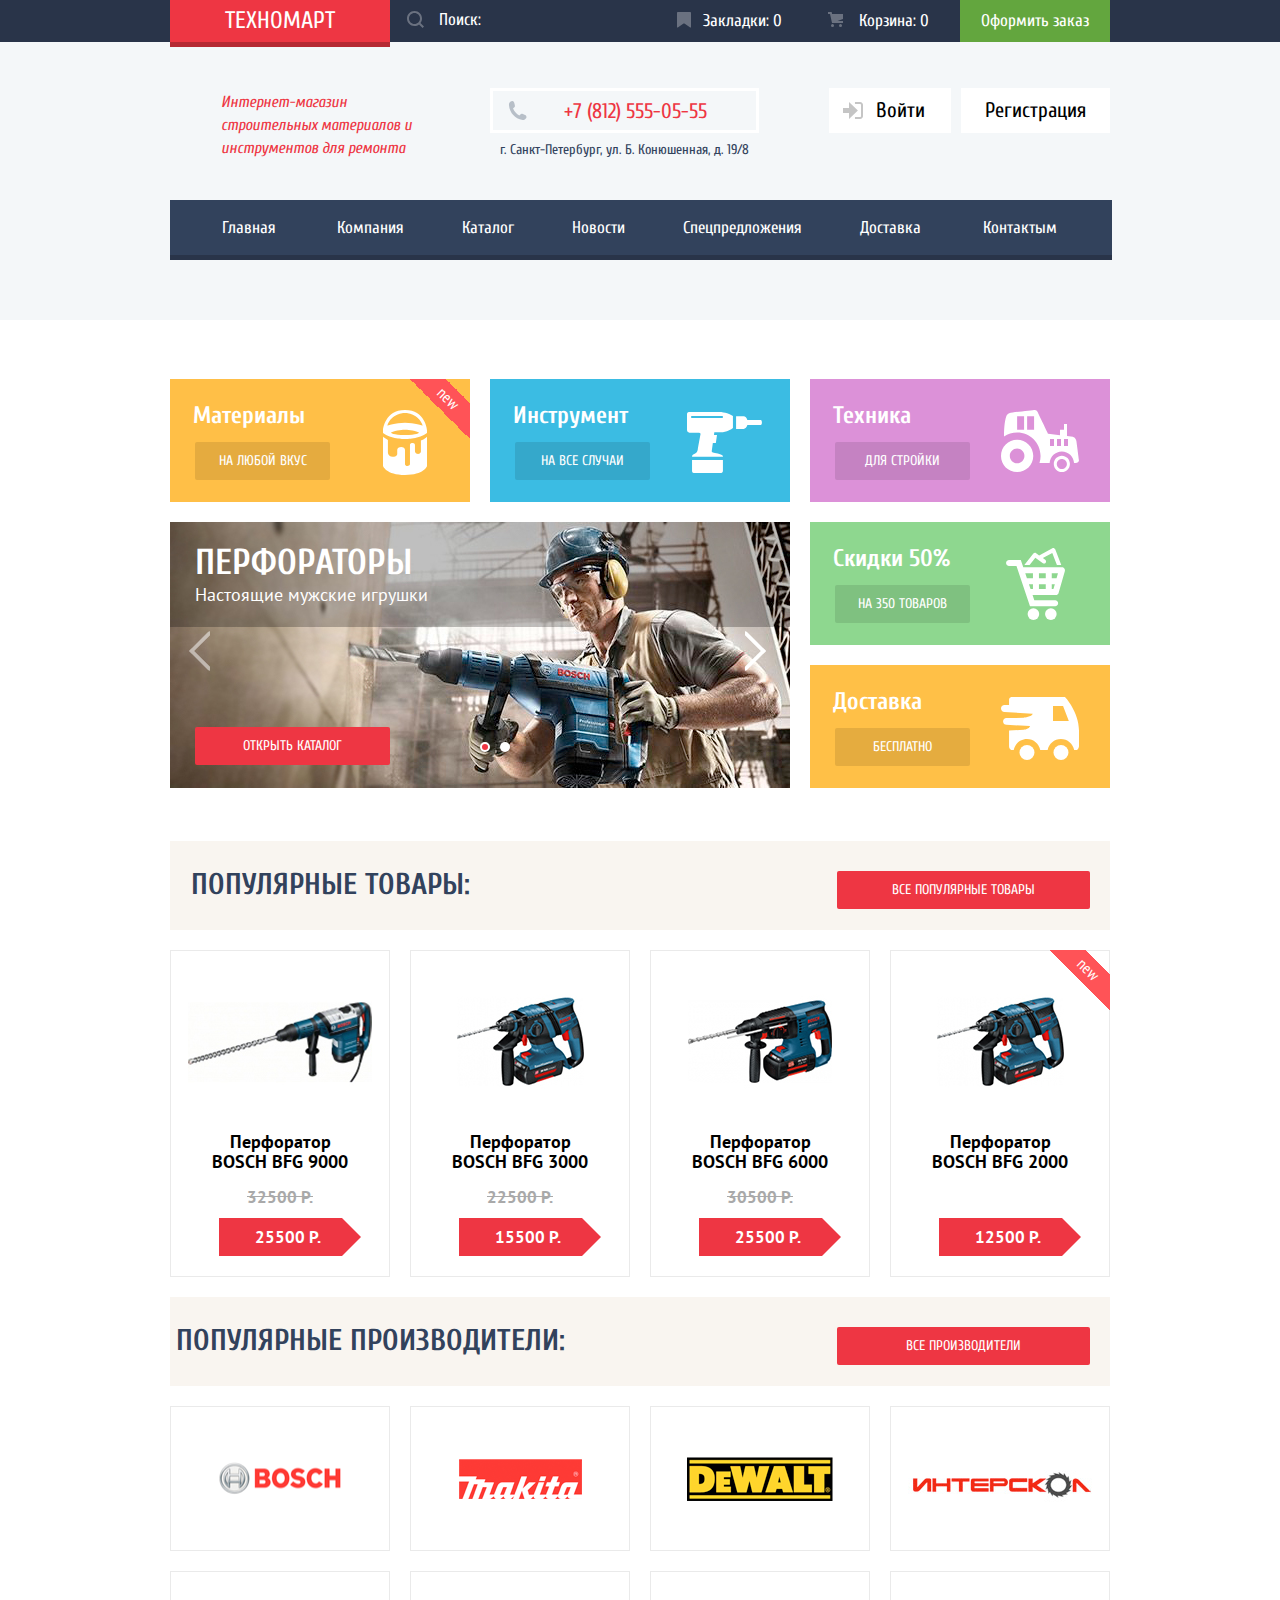
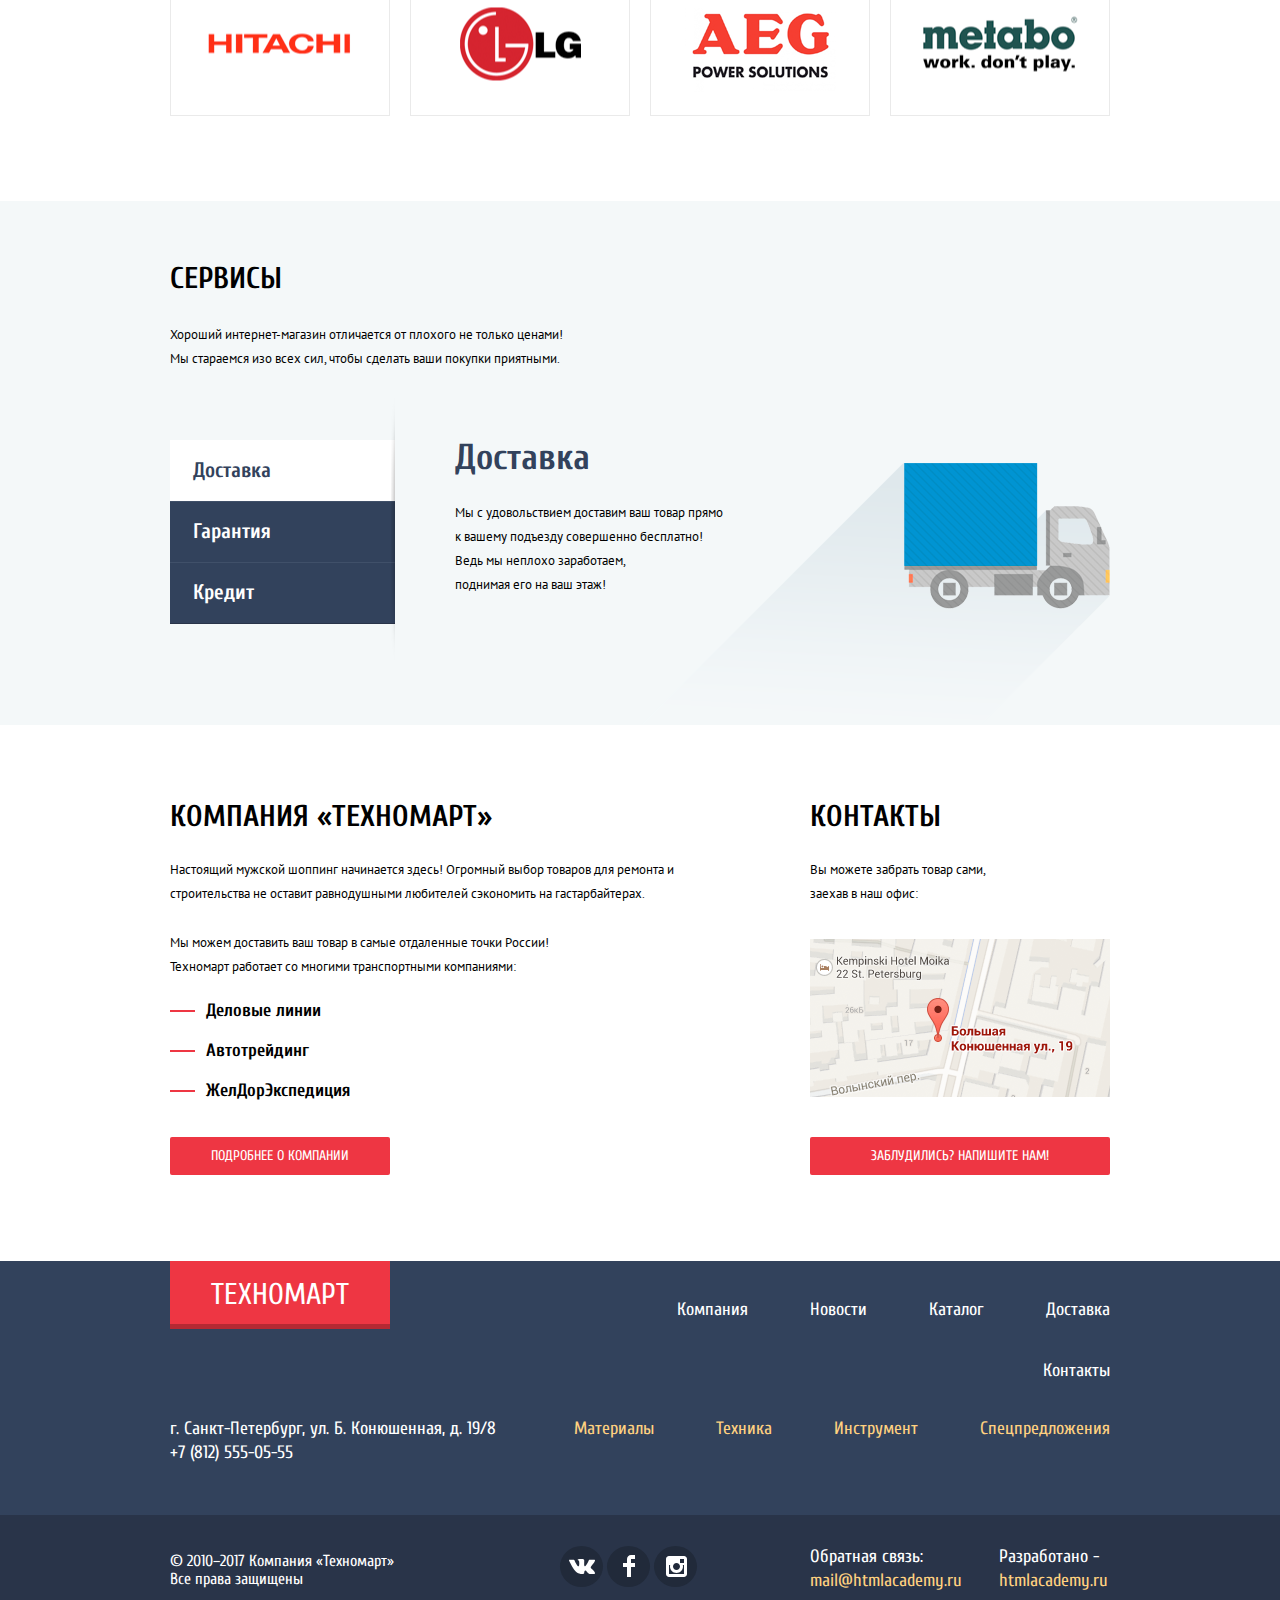
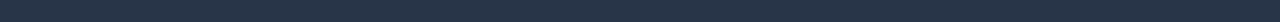
==== commit fcb64391: "finish refactoring sliders script" ====
--- a/index.html
+++ b/index.html
@@ -140,6 +140,12 @@
                             </button>
                         </li>
                     </ul>
+                    <div class="slider-arrows">
+                        <button type="button" class="slider-arrow slider-arrow-left active"><span
+                                class="visually-hidden">Перейти к предыдущему слайду</span></button>
+                        <button type="button" class="slider-arrow slider-arrow-right"><span
+                                class="visually-hidden">Перейти к следующему слайду</span></button>
+                    </div>
                     <div class="slider slider-1 active">
                         <div class="slider-logo">
                             <img src="img/slider-1.jpg" width="620" height="266"
@@ -150,12 +156,6 @@
                             <p class="slider-slogan">Настоящие мужские игрушки</p>
                             <a href="catalog.html" class="catalog-link-button red-button">Открыть каталог</a>
                         </div>
-                        <div class="slider-arrows">
-                            <button type="button" class="slider-arrow slider-arrow-left"><span
-                                    class="visually-hidden">Перейти к предыдущему слайду</span></button>
-                            <button type="button" class="slider-arrow slider-arrow-right"><span
-                                    class="visually-hidden">Перейти к следующему слайду</span></button>
-                        </div>
                     </div>
                     <div class="slider slider-2">
                         <div class="slider-logo">
@@ -165,12 +165,6 @@
                             <h3 class="slider-title">Дрели</h3>
                             <p class="slider-slogan">Соседям на радость</p>
                             <a href="catalog.html" class="catalog-link-button red-button">Открыть каталог</a>
-                        </div>
-                        <div class="slider-arrows">
-                            <button type="button" class="slider-arrow slider-arrow-left"><span
-                                    class="visually-hidden">Перейти к предыдущему слайду</span></button>
-                            <button type="button" class="slider-arrow slider-arrow-right"><span
-                                    class="visually-hidden">Перейти к следующему слайду</span></button>
                         </div>
                     </div>
                 </div>
@@ -306,7 +300,7 @@
                         <li class="services-item"><a href="#">Гарантия</a></li>
                         <li class="services-item"><a href="#">Кредит</a></li>
                     </ul>
-                    <div class="services-slider delivery">
+                    <div class="services-slider delivery active">
                         <h3 class="services-slider-title">Доставка</h3>
                         <p class="services-slider-description">Мы с удовольствием доставим ваш товар прямо<br>
                             к вашему подъезду совершенно бесплатно!<br>
--- a/css/style.css
+++ b/css/style.css
@@ -797,6 +797,8 @@
 }
 
 .slider-arrow {
+    z-index: 1;
+
     width: 30px;
     height: 30px;
 
@@ -828,6 +830,29 @@
     border-left-color: transparent;
     border-radius: 4px 0 4px 0;
     outline: none;
+}
+
+.slider-arrow.active {
+    border-color:rgba(255, 255, 255, 0.5);
+    
+    cursor: auto;
+}
+
+.slider-arrow-right.active {
+    border-bottom-color: transparent;
+    border-left-color: transparent;
+}
+
+.slider-arrow-left.active {
+    border-top-color: transparent;
+    border-right-color: transparent;
+}
+
+.slider-arrow-right.active {
+    border-color:rgba(255, 255, 255, 0.5);
+    border-bottom-color: transparent;
+    border-left-color: transparent;
+    cursor: auto;
 }
 
 .slider-switches-list {
@@ -1437,16 +1462,12 @@
     width: 700px;
 }
 
-.delivery {
-    display: block;
-}
-
-.guarantee {
+.services-slider {
     display: none;
 }
 
-.credit {
-    display: none;
+.services-slider.active {
+    display: block;
 }
 
 .services-slider-title {
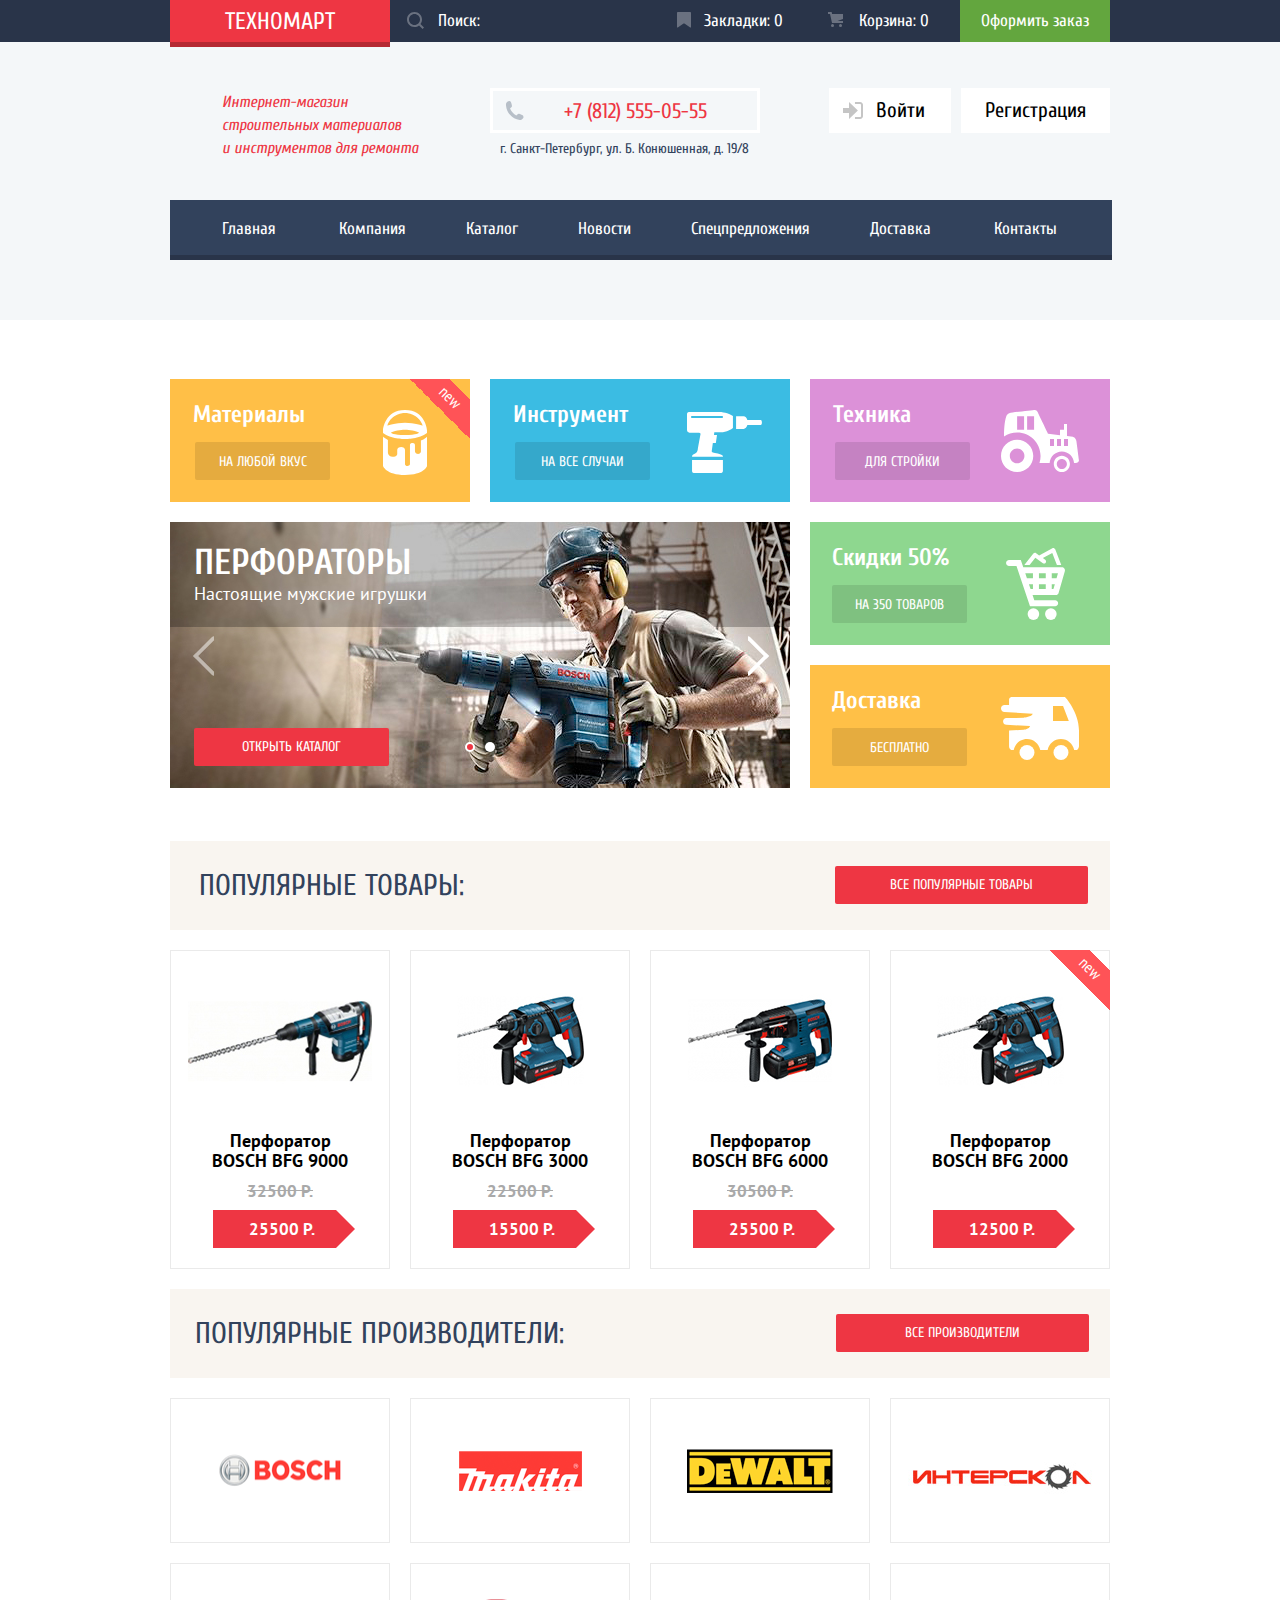
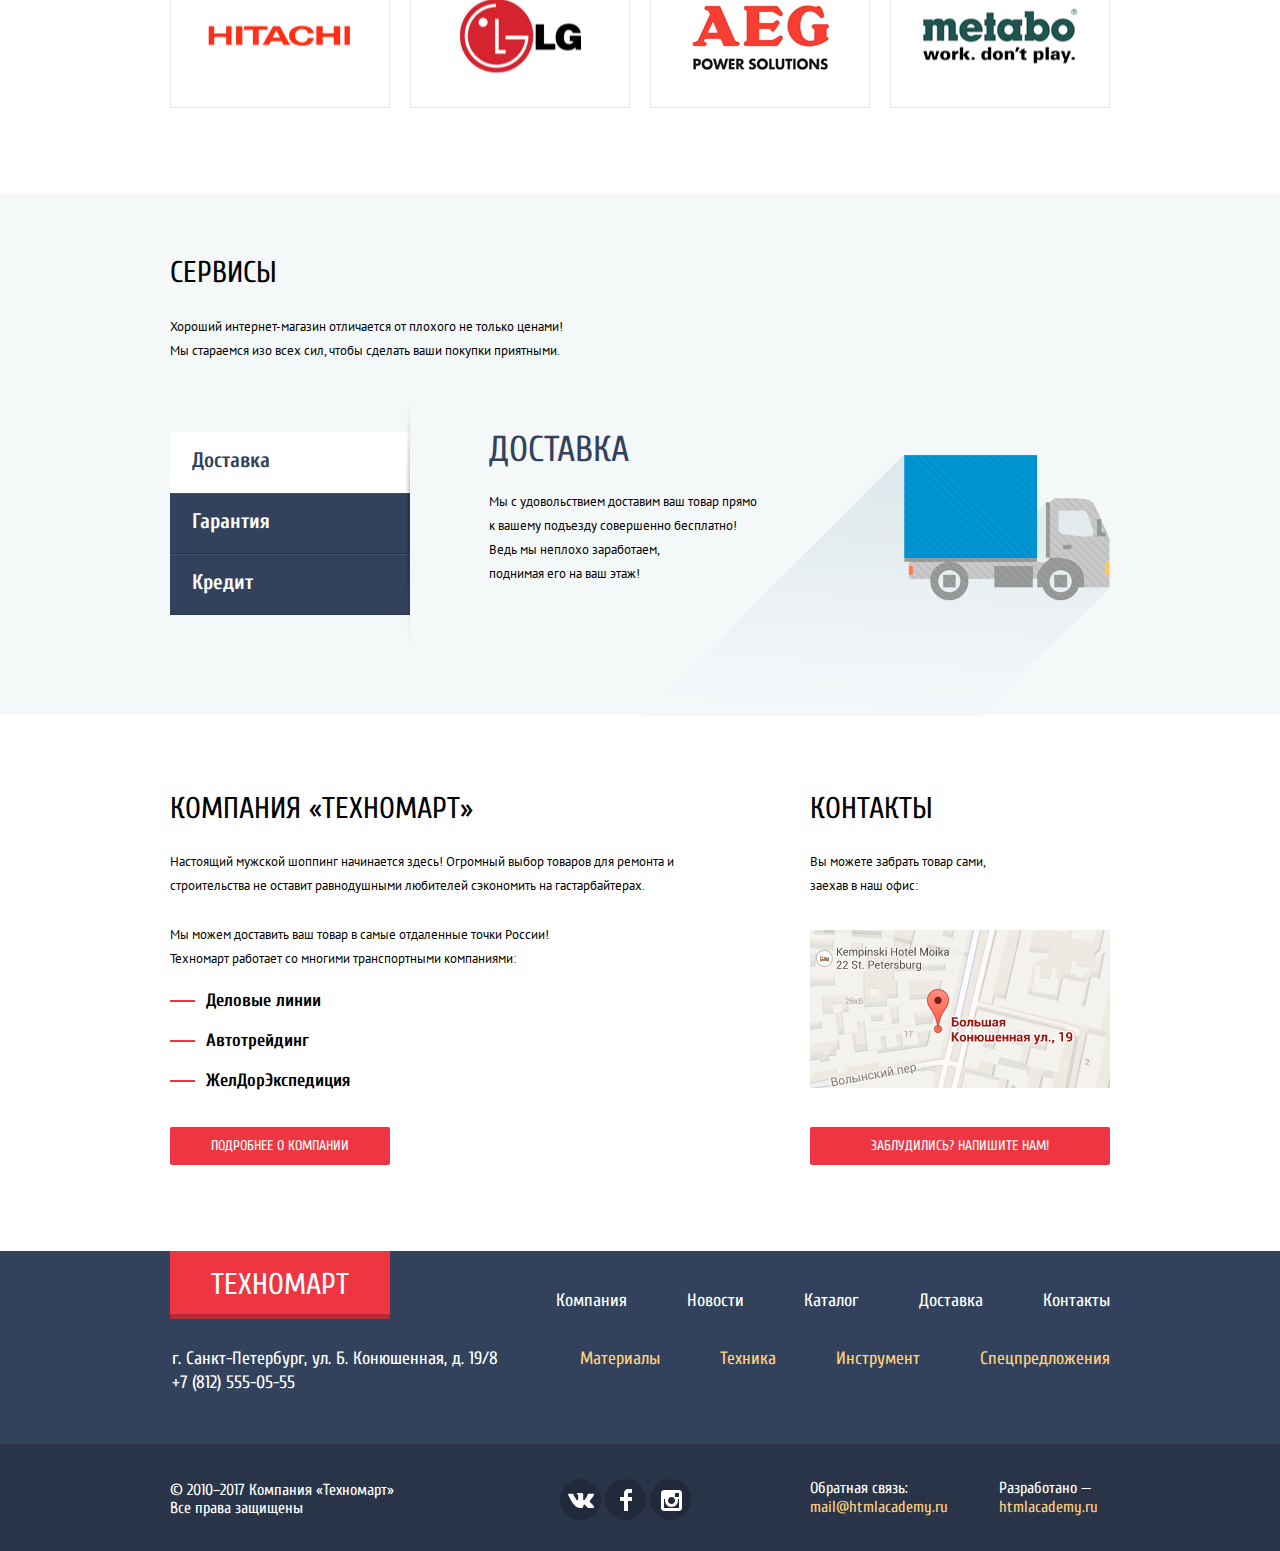
==== commit a0c40e52: "add fixes according to pixel perfect" ====
--- a/index.html
+++ b/index.html
@@ -63,7 +63,7 @@
         </div>
         <div class="header-middle container">
             <div class="about-market">
-                <p>Интернет-магазин строительных материалов и инструментов для ремонта</p>
+                <p>Интернет-магазин строительных материалов<br> и инструментов для ремонта</p>
             </div>
             <div class="contact-info">
                 <b class="contact-phone">+7 (812) 555-05-55</b>
@@ -95,7 +95,7 @@
                 <li class="menu-item"><a href="#">Новости</a></li>
                 <li class="menu-item"><a href="#">Спецпредложения</a></li>
                 <li class="menu-item"><a href="#">Доставка</a></li>
-                <li class="menu-item"><a href="#">Контактым</a></li>
+                <li class="menu-item"><a href="#">Контакты</a></li>
             </ul>
         </nav>
     </header>
@@ -186,7 +186,9 @@
         <section class="popular-goods container">
             <div class="popular-goods-title-wrap">
                 <h2 class="popular-goods-title">Популярные товары:</h2>
-                <a href="#" class="popular-goods-button red-button">Все популярные товары</a>
+                <div class="popular-goods-button-wrap">
+                    <a href="#" class="popular-goods-button red-button">Все популярные товары</a>
+                </div>
             </div>
             <ul class="popular-goods-list">
                 <li class="popular-goods-item">
@@ -244,7 +246,9 @@
         <section class="popular-brand container">
             <div class="popular-brand-title-wrap">
                 <h2 class="popular-brand-title">Популярные производители:</h2>
-                <a href="#" class="popular-brand-button red-button">Все производители</a>
+                <div class="popular-brand-button-wrap">
+                    <a href="#" class="popular-brand-button red-button">Все производители</a>
+                </div>
             </div>
             <ul class="popular-brand-list">
                 <li class="popular-brand-item">
@@ -393,7 +397,7 @@
                     </b>
                 </div>
                 <div class="developer">
-                    <b>Разработано -<br>
+                    <b>Разработано —<br>
                         <a href="https://htmlacademy.ru/intensive/htmlcss">htmlacademy.ru</a>
                     </b>
                 </div>
--- a/css/style.css
+++ b/css/style.css
@@ -74,8 +74,7 @@
 
 .main-logo a {
     display: block;
-    padding: 9px 0;
-    padding-bottom: 14px;
+    padding: 10px 0 13px 0;
 
     font-size: 24px;
     line-height: 24px;
@@ -105,7 +104,7 @@
 .form-search input {
     box-sizing: border-box;
     width: 100%;
-    padding: 11px 17px 13px 49px;
+    padding: 12px 17px 12px 48px;
 
     font-size: 17px;
     line-height: 18px;
@@ -131,7 +130,7 @@
 
 .search-button {
     position: absolute;
-    top: 11px;
+    top: 12px;
     left: 17px;
 
     width: 17px;
@@ -167,7 +166,7 @@
 .header-bookmark a,
 .header-cart a {
     display: block;
-    padding: 12px 19px 12px 43px;
+    padding: 12px 19px 12px 44px;
 
     font-size: 17px;
     line-height: 18px;
@@ -275,7 +274,7 @@
 
 .about-market p {
     margin: 0;
-    padding: 49px 53px 40px 51px;
+    padding: 49px 50px 40px 52px;
 
     font-style: italic;
     font-size: 16px;
@@ -294,7 +293,7 @@
 
     display: inline-block;
     margin-left: 20px;
-    padding: 10px 49px 8px 71px;
+    padding: 10px 50px 8px 71px;
 
     font-size: 21px;
     line-height: 21px;
@@ -309,7 +308,7 @@
 
     position: absolute;
     top: 10px;
-    left: 15px;
+    left: 12px;
 
     width: 19px;
     height: 19px;
@@ -319,7 +318,7 @@
 
 .contact-address {
     margin: 0;
-    padding-top: 5px;
+    padding-top: 4px;
     padding-left: 30px;
 
     font-size: 14px;
@@ -540,7 +539,7 @@
 
 .menu-item a {
     display: block;
-    padding: 19px 29px 24px 29px;
+    padding: 20px 30px 23px 30px;
 
     font-size: 17px;
     line-height: 17px;
@@ -553,7 +552,7 @@
 
 .menu-item:first-child a {
     padding-left: 52px;
-    padding-right: 32px;
+    padding-right: 33px;
 }
 
 .menu-item:last-child a {
@@ -587,7 +586,7 @@
     width: 300px;
     margin: 0;
     margin-right: 16px;
-    padding-top: 22px;
+    padding-top: 21px;
 }
 
 .item-materials {
@@ -646,7 +645,7 @@
 .type-of-goods-item-title {
     margin: 0;
     padding-left: 23px;
-    padding-bottom: 11px;
+    padding-bottom: 12px;
 
     font-size: 24px;
     line-height: 30px;
@@ -658,7 +657,7 @@
     width: 135px;
     margin-left: 25px;
     margin-bottom: 22px;
-    padding: 10px 0;
+    padding: 11px 0 9px 0;
 
     font-size: 14px;
     line-height: 18px;
@@ -709,13 +708,13 @@
     width: 60px;
     height: 60px;
 
-    background-image: linear-gradient(to right top, transparent 50%, #ff5357 50%, #ff5357 80%, transparent 80%);
+    background-image: linear-gradient(to right top, transparent 50%, #ff5357 50%, #ff5357 83%, transparent 83%);
 }
 
 .new-product-text {
     position: absolute;
-    top: 10px;
-    right: -50px;
+    top: 9px;
+    right: -52px;
 
     margin: 0;
 
@@ -769,12 +768,12 @@
     top: 0;
     left: 0;
 
-    padding: 23px 20px 23px 25px;
+    padding: 23px 20px 23px 24px;
 }
 
 .slider-title {
     margin: 0;
-    padding-bottom: 2px;
+    padding-bottom: 1px;
 
     font-size: 36px;
     line-height: 36px;
@@ -784,7 +783,7 @@
 
 .slider-slogan {
     margin: 0;
-    padding-bottom: 120px;
+    padding-bottom: 122px;
 
     font-size: 18px;
     line-height: 24px;
@@ -812,8 +811,8 @@
 
 .slider-arrow-left {
     position: absolute;
-    top: 114px;
-    left: 25px;
+    top: 119px;
+    left: 29px;
 
     border-top-color: transparent;
     border-right-color: transparent;
@@ -823,8 +822,8 @@
 
 .slider-arrow-right {
     position: absolute;
-    top: 114px;
-    right: 30px;
+    top: 119px;
+    right: 27px;
 
     border-bottom-color: transparent;
     border-left-color: transparent;
@@ -833,8 +832,8 @@
 }
 
 .slider-arrow.active {
-    border-color:rgba(255, 255, 255, 0.5);
-    
+    border-color: rgba(255, 255, 255, 0.5);
+
     cursor: auto;
 }
 
@@ -849,7 +848,7 @@
 }
 
 .slider-arrow-right.active {
-    border-color:rgba(255, 255, 255, 0.5);
+    border-color: rgba(255, 255, 255, 0.5);
     border-bottom-color: transparent;
     border-left-color: transparent;
     cursor: auto;
@@ -858,7 +857,7 @@
 .slider-switches-list {
     position: absolute;
     bottom: 36px;
-    left: 50%;
+    left: 295px;
 
     display: flex;
     align-items: center;
@@ -913,13 +912,13 @@
     display: block;
     width: 300px;
     margin: 0;
-    padding-top: 22px;
+    padding-top: 21px;
 }
 
 .benefits-title {
     margin: 0;
-    padding-left: 23px;
-    padding-bottom: 11px;
+    padding-left: 22px;
+    padding-bottom: 12px;
 
     font-size: 24px;
     line-height: 30px;
@@ -929,9 +928,9 @@
 .benefits-item a {
     display: inline-block;
     width: 135px;
-    margin-left: 25px;
+    margin-left: 22px;
     margin-bottom: 22px;
-    padding: 10px 0;
+    padding: 11px 0 9px 0;
 
     font-size: 14px;
     line-height: 18px;
@@ -994,6 +993,7 @@
 
 .popular-goods-title-wrap,
 .popular-brand-title-wrap {
+    display: flex;
     margin-bottom: 20px;
 
     background-color: #f9f5f0;
@@ -1001,27 +1001,27 @@
 
 .popular-goods-title,
 .popular-brand-title {
-    display: inline-block;
-    width: 320px;
-    margin: 0;
-    margin-right: 343px;
-    padding: 29px 0 30px 0;
+    margin: 0;
+    margin-right: 371px;
+    padding: 30px 0 29px 29px;
 
     font-size: 30px;
     line-height: 30px;
-    text-align: center;
+    font-weight: normal;
     text-transform: uppercase;
     color: #32425c;
 }
 
 .popular-brand-title {
-    width: 400px;
-    margin-right: 263px;
-    padding: 29px 0 30px 0;
-}
-
-.popular-goods-button {
+    margin-right: 272px;
+    padding-left: 25px;
+}
+
+.popular-goods-button,
+.popular-brand-button {
+    display: block;
     width: 253px;
+    margin-top: 25px;
 }
 
 .popular-goods-list {
@@ -1039,8 +1039,6 @@
     width: 218px;
     margin-right: 20px;
 
-    text-align: center;
-
     border: 1px solid #eaeaea;
 }
 
@@ -1080,7 +1078,7 @@
 .popular-goods-img,
 .catalog-item-image {
     width: 218px;
-    height: 181px;
+    height: 180px;
 }
 
 .popular-goods-img img,
@@ -1124,21 +1122,23 @@
 .catalog-item-title {
     width: 160px;
     margin: 0 auto;
-    padding-bottom: 16px;
+    padding-bottom: 11px;
 
     font-size: 18px;
     line-height: 20px;
     font-family: 'PT Sans', 'Arial', sans-serif;
+    text-align: center;
 }
 
 .last-price,
 .catalog-price-before {
     display: block;
-    padding-bottom: 12px;
+    padding-bottom: 10px;
 
     font-size: 17px;
     line-height: 18px;
     font-family: 'PT Sans', 'Arial', sans-serif;
+    text-align: center;
     text-decoration: line-through;
     color: #a9a9a9;
 }
@@ -1152,6 +1152,7 @@
     position: relative;
 
     display: inline-block;
+    margin-left: 42px;
     margin-bottom: 20px;
     padding: 10px 21px 10px 36px;
 
@@ -1210,6 +1211,8 @@
     box-shadow: inset 0px -3px 0px 0px rgba(54, 115, 21, 1);
 
     outline: none;
+
+    cursor: pointer;
 }
 
 .buy-button::after {
@@ -1262,7 +1265,10 @@
     background-color: #ffffff;
     border: 3px solid #63a63e;
     border-radius: 2px;
+
     outline: none;
+
+    cursor: pointer;
 }
 
 .bookmark-button:hover {
@@ -1272,10 +1278,6 @@
 .bookmark-button:active {
     border: 3px solid rgba(50, 66, 92, 0.3);
     color: rgba(50, 66, 92, 0.3);
-}
-
-.popular-brand-button {
-    width: 253px;
 }
 
 .popular-brand-list {
@@ -1370,17 +1372,18 @@
 }
 
 .services {
-    padding: 63px 0 102px 0;
+    padding: 65px 0 100px 0;
 
     background-color: #f4f8f9;
 }
 
 .services-title {
     margin: 0;
-    padding-bottom: 29px;
+    padding-bottom: 27px;
 
     font-size: 30px;
     line-height: 30px;
+    font-weight: normal;
     text-transform: uppercase;
 }
 
@@ -1403,7 +1406,6 @@
 
     width: 240px;
     margin: 0;
-    margin-right: 60px;
     padding: 0;
 
     list-style: none;
@@ -1424,8 +1426,9 @@
 
 .services-item a {
     display: block;
-    padding: 15px 0 16px 0;
-    padding-left: 23px;
+    margin-bottom: 1px;
+    padding: 13px 0 17px 0;
+    padding-left: 22px;
 
     font-size: 21px;
     line-height: 30px;
@@ -1434,7 +1437,7 @@
     color: #ffffff;
 
     background-color: #32425c;
-    box-shadow: 0 1px 0 0 #293449, inset 0 1px 0 0 #405069;
+    box-shadow: inset 0 1px 0 #405069, 0 1px 0 #293449;
 }
 
 .services-item a:hover {
@@ -1442,28 +1445,20 @@
 }
 
 .services-item.active a {
-    display: block;
-    padding: 15px 0 16px 0;
-    padding-left: 23px;
-
-    font-size: 21px;
-    line-height: 30px;
-    font-weight: bold;
-    text-decoration: none;
     color: #32425c;
 
     background-color: #ffffff;
+
     box-shadow: 0 1px 0 0 #ffffff;
 }
 
 .services-slider {
     position: relative;
 
+    box-sizing: border-box;
+    display: none;
+    padding-left: 79px;
     width: 700px;
-}
-
-.services-slider {
-    display: none;
 }
 
 .services-slider.active {
@@ -1473,10 +1468,12 @@
 .services-slider-title {
     width: 280px;
     margin: 0;
-    padding-bottom: 25px;
+    padding-bottom: 22px;
 
     font-size: 36px;
     line-height: 36px;
+    font-weight: normal;
+    text-transform: uppercase;
     color: #32425c;
 }
 
@@ -1494,7 +1491,7 @@
 }
 
 .credit .services-slider-description {
-    padding-bottom: 25px;
+    padding-bottom: 26px;
 }
 
 .delivery::after {
@@ -1526,7 +1523,7 @@
 
     position: absolute;
     top: 0px;
-    right: 0;
+    right: -10px;
 
     width: 465px;
     height: 285px;
@@ -1541,7 +1538,7 @@
 
 .contact-delivery-info {
     display: flex;
-    padding: 77px 0 86px 0;
+    padding: 79px 0 86px 0;
 }
 
 .about-delivery {
@@ -1554,6 +1551,7 @@
 
     font-size: 30px;
     line-height: 30px;
+    font-weight: normal;
     text-transform: uppercase;
 }
 
@@ -1568,8 +1566,12 @@
     font-family: 'PT Sans', 'Arial', sans-serif;
 }
 
+.office-address p {
+    width: 300px;
+}
+
 .about-delivery p:last-of-type {
-    padding-bottom: 22px;
+    padding-bottom: 20px;
 }
 
 .delivery-partners-list {
@@ -1616,7 +1618,7 @@
 }
 
 .office-address p {
-    padding-bottom: 33px;
+    padding-bottom: 32px;
 }
 
 .open-modal-write-us {
@@ -1627,9 +1629,11 @@
 }
 
 .map {
-    padding-bottom: 40px;
+    padding-bottom: 39px;
     width: 300px;
     height: 158px;
+
+    cursor: pointer;
 }
 
 .map img {
@@ -1672,12 +1676,12 @@
 .footer-menu-item,
 .footer-product-menu-item {
     display: inline-block;
-    padding-top: 37px;
-    padding-left: 58px;
+    padding-top: 38px;
+    padding-left: 56px;
 }
 
 .footer-product-menu-item {
-    padding-top: 34px;
+    padding-top: 33px;
 }
 
 .footer-menu-item:first-child,
@@ -1712,8 +1716,7 @@
 .footer-contacts p {
     width: 380px;
     margin: 0;
-    padding-top: 34px;
-    padding-bottom: 50px;
+    padding: 33px 0 49px 2px;
 
     font-size: 18px;
     line-height: 24px;
@@ -1743,6 +1746,7 @@
     display: block;
     width: 400px;
     margin: 0;
+    margin-top: 9px;
     padding: 0;
 
     list-style: none;
@@ -1762,7 +1766,6 @@
     display: block;
     width: 41px;
     height: 41px;
-    padding-right: 2px;
 
     background-color: #212a3a;
     border-radius: 50%;
@@ -1832,8 +1835,8 @@
 .developer a {
     width: 189px;
 
-    font-size: 18px;
-    line-height: 24px;
+    font-size: 16px;
+    line-height: 18px;
     font-weight: normal;
 
     color: #ffffff;
@@ -1871,7 +1874,25 @@
 }
 
 .modal-map--show {
-    display: block;
+    z-index: 1;
+
+    display: block;
+
+    animation-name: modal-map-show;
+    animation-duration: 0.6s;
+    animation-timing-function: ease-in-out;
+    animation-fill-mode: forwards;
+}
+
+.modal-map--close {
+    z-index: 1;
+
+    display: block;
+
+    animation-name: modal-map-close;
+    animation-duration: 0.7s;
+    animation-timing-function: ease-in-out;
+    animation-fill-mode: forwards;
 }
 
 .map-wrapper {
@@ -1918,6 +1939,28 @@
     border-top: 7px solid #ff5357;
 
     box-shadow: 0px 20px 40px 0px rgba(0, 0, 0, 0.75);
+}
+
+.modal-write-us--show {
+    z-index: 1;
+
+    display: block;
+
+    animation-name: modal-write-us-show;
+    animation-duration: 0.6s;
+    animation-timing-function: ease-in-out;
+    animation-fill-mode: forwards;
+}
+
+.modal-write-us--close {
+    z-index: 1;
+
+    display: block;
+
+    animation-name: modal-write-us-close;
+    animation-duration: 0.6s;
+    animation-timing-function: ease-in-out;
+    animation-fill-mode: forwards;
 }
 
 .modal-write-us-wrapper {
@@ -2774,4 +2817,82 @@
 
 .modal-continue-shopping-button:active {
     background-color: #cccccc;
+}
+
+
+/*Animations for popups*/
+
+/*---- map popup ----*/
+@keyframes modal-map-show {
+    0% {
+        transform: translateX(500%);
+    }
+
+    10% {
+        transform: translateX(200%);
+    }
+
+    85% {
+        transform: translateX(-10%);
+    }
+
+    100% {
+        transform: translateX(0);
+    }
+}
+
+@keyframes modal-map-close {
+    0% {
+        transform: translateX(0);
+    }
+
+    30% {
+        transform: translateX(-10%);
+    }
+
+    90% {
+        transform: translateX(200%);
+    }
+
+    100% {
+        transform: translateX(500%);
+    }
+}
+
+/*---- write-us-form popup ----*/
+
+@keyframes modal-write-us-show {
+    0% {
+        transform: translateX(500%);
+    }
+
+    10% {
+        transform: translateX(200%);
+    }
+
+    85% {
+        transform: translateX(-10%);
+    }
+
+    100% {
+        transform: translateX(0);
+    }
+}
+
+@keyframes modal-write-us-close {
+    0% {
+        transform: translateY(0);
+    }
+
+    30% {
+        transform: translateY(-10%);
+    }
+
+    90% {
+        transform: translateY(200%);
+    }
+
+    100% {
+        transform: translateY(500%);
+    }
 }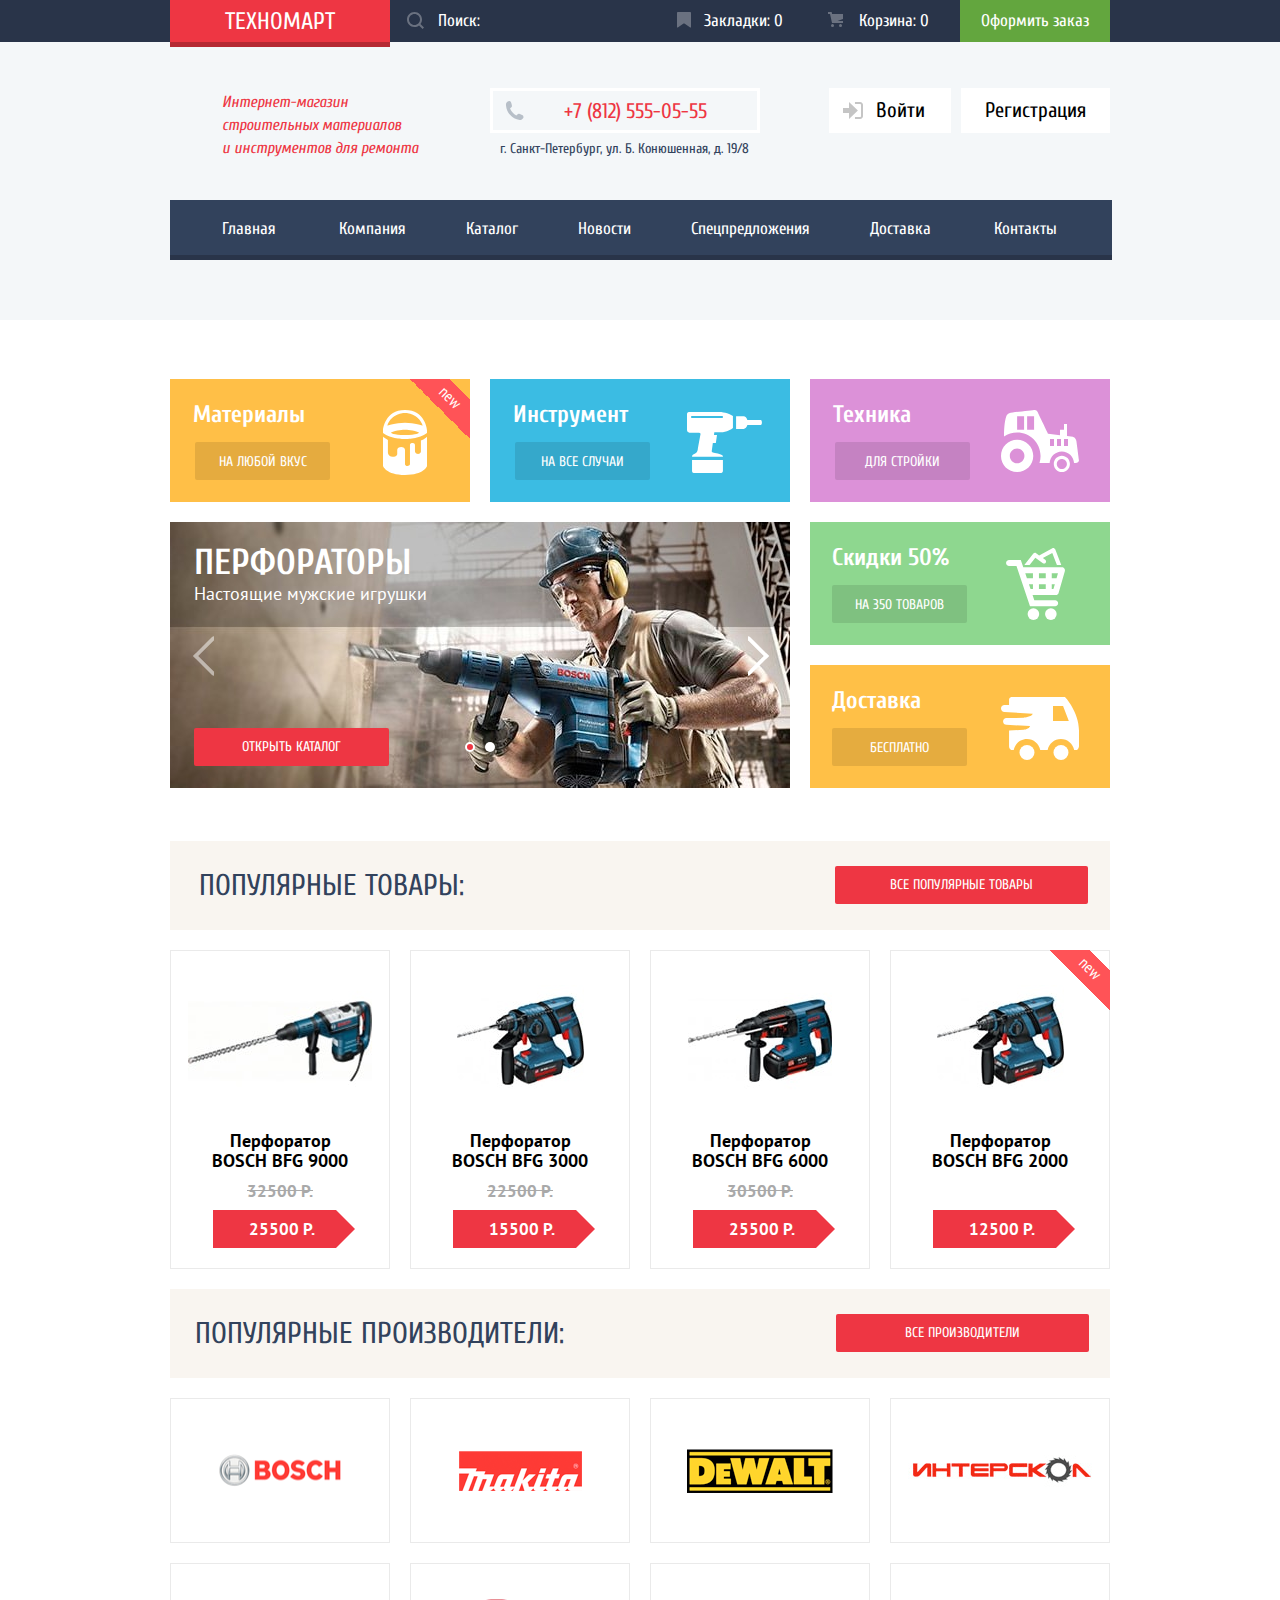
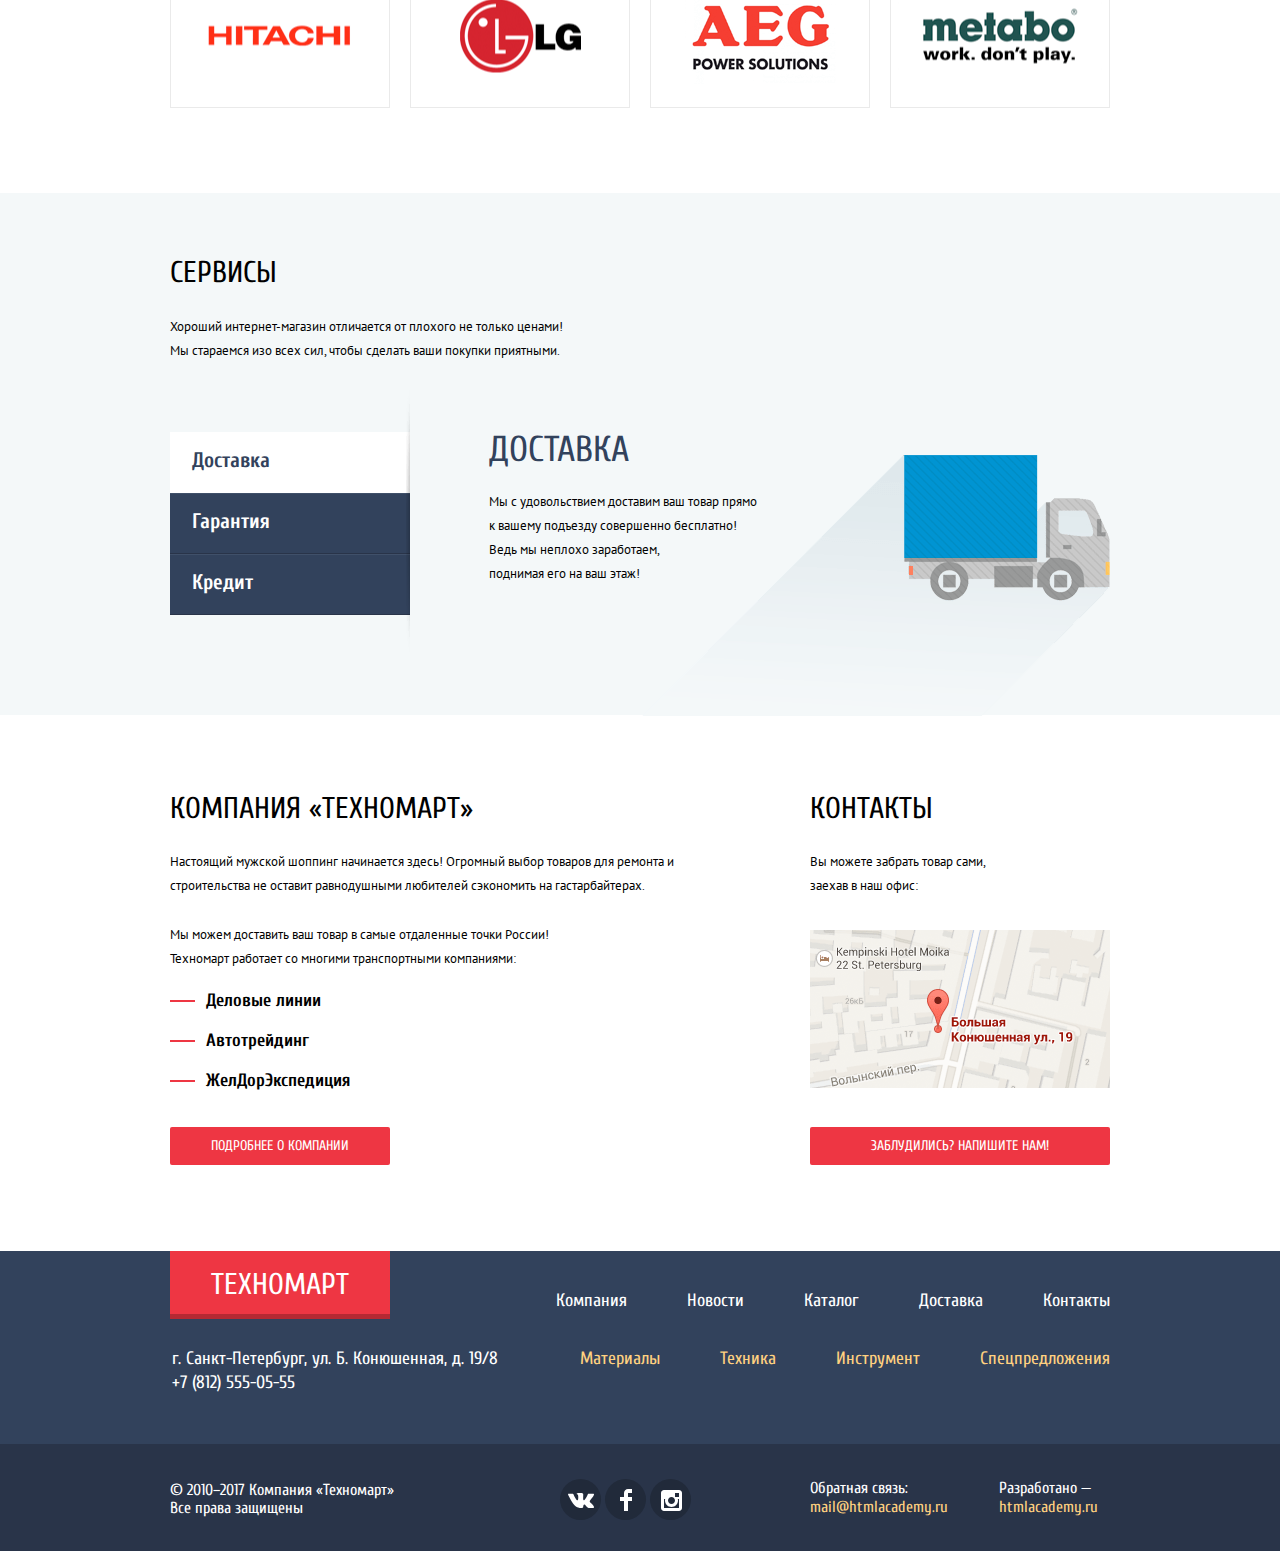
==== commit d9758c76: "compress images" ====
--- a/index.html
+++ b/index.html
@@ -268,7 +268,7 @@
                 </li>
                 <li class="popular-brand-item">
                     <a href="#">
-                        <img src="img/brand_4.png" width="200" height="88" alt="Логотип Интерскол">
+                        <img src="img/brand_4.png" width="200" height="74" alt="Логотип Интерскол">
                     </a>
                 </li>
                 <li class="popular-brand-item">
--- a/css/style.css
+++ b/css/style.css
@@ -32,6 +32,10 @@
     clip-path: inset(100%);
     clip: rect(0 0 0 0);
     overflow: hidden;
+}
+
+.main-content-catalog-page {
+    font-family: 'PT Sans', 'Arial', sans-serif;
 }
 
 .red-button {
@@ -489,7 +493,7 @@
 
 .user-menu-item {
     display: inline-block;
-    padding-top: 8px;
+    padding-top: 6px;
     padding-left: 29px;
 }
 
@@ -503,11 +507,11 @@
     content: "";
 
     position: absolute;
-    top: 15px;
-    right: -18px;
-
-    width: 5px;
-    height: 5px;
+    top: 13px;
+    right: -19px;
+
+    width: 4px;
+    height: 4px;
 
     background-color: #32425c;
     border-radius: 50%;
@@ -1348,7 +1352,7 @@
 
 .popular-brand-item:nth-of-type(4) img {
     width: 200px;
-    height: 88px;
+    height: 74px;
 }
 
 .popular-brand-item:nth-of-type(5) img {
@@ -2075,7 +2079,6 @@
 
 .breadcrumbs {
     margin: 0;
-    margin-bottom: 24px;
     padding: 20px 0;
 
     list-style: none;
@@ -2092,38 +2095,33 @@
 .breadcrumbs-item a {
     font-size: 13px;
     line-height: 18px;
-    font-family: 'PT Sans', 'Arial', sans-serif;
     font-weight: bold;
     color: #000000;
     text-decoration: none;
     text-transform: uppercase;
 }
 
+.breadcrumbs-item:first-child a {
+    display: block;
+    width: 14px;
+    height: 12px;
+
+    background: url("../img/icon-home.svg") center no-repeat;
+}
+
 .breadcrumbs-item:first-child {
     width: 14px;
-    padding-right: 38px;
+    height: 12px;
+
+    padding-right: 37px;
 }
 
 .breadcrumbs-item:nth-child(2) {
-    padding-right: 37px;
+    padding-right: 36px;
 }
 
 .breadcrumbs-item:nth-child(3) {
-    padding-right: 41px;
-}
-
-.breadcrumbs-item:first-child::before {
-    content: "";
-
-    position: absolute;
-    top: 50%;
-    left: 0;
-
-    width: 14px;
-    height: 12px;
-    margin-top: -6px;
-
-    background: url("../img/icon-home.svg") center no-repeat;
+    padding-right: 39px;
 }
 
 .breadcrumbs-item:first-child::after,
@@ -2132,11 +2130,11 @@
     content: "";
 
     position: absolute;
-    top: 2px;
-    left: 23px;
-
-    width: 10px;
-    height: 10px;
+    top: 4px;
+    left: 24px;
+
+    width: 6px;
+    height: 6px;
 
     border: 2px solid #c5c9d1;
     border-left-color: transparent;
@@ -2147,7 +2145,7 @@
 }
 
 .breadcrumbs-item:first-child::after {
-    top: -7px;
+    top: 0px;
 }
 
 .breadcrumbs-item:nth-child(2)::after {
@@ -2155,16 +2153,18 @@
 }
 
 .breadcrumbs-item:nth-child(3)::after {
-    left: 92px;
+    left: 94px;
 }
 
 .page-title {
     margin: 0;
-    padding: 29px 0 30px 30px;
+    padding: 31px 0 28px 28px;
 
     font-size: 30px;
     line-height: 30px;
+    font-family: 'Cuprum', 'Arial', sans-serif;
     font-weight: normal;
+    text-transform: uppercase;
     color: #32425c;
 
     background-color: #f2f6f8;
@@ -2182,12 +2182,12 @@
 
 .filter-title {
     margin: 0;
-    margin-bottom: 13px;
+    margin-bottom: 12px;
     padding: 10px 18px;
 
     font-size: 13px;
     line-height: 18px;
-    font-family: 'PT Sans', 'Arial', sans-serif;
+    font-weight: normal;
     color: #000000;
     text-transform: uppercase;
 
@@ -2197,7 +2197,7 @@
 
 .price-filter {
     margin: 0;
-    margin-bottom: 18px;
+    margin-bottom: 16px;
     padding: 0;
     padding-bottom: 25px;
 
@@ -2211,7 +2211,6 @@
 
     font-size: 17px;
     line-height: 30px;
-    font-family: 'PT Sans', 'Arial', sans-serif;
     font-weight: bold;
     color: #000000;
     text-transform: uppercase;
@@ -2295,20 +2294,18 @@
     content: "";
 
     position: absolute;
-    top: 50%;
-    left: 50%;
+    top: 20px;
+    left: 105px;
 
     width: 10px;
     height: 1px;
-    margin-top: -1px;
-    margin-left: -5px;
 
     background-color: #000000;
 }
 
 .price-input input {
     width: 95px;
-    padding: 10px 10px;
+    padding: 10px 10px 10px 15px;
 
     box-sizing: border-box;
     font-size: 17px;
@@ -2330,7 +2327,7 @@
 .brand-filter,
 .power-supply-filter {
     margin: 0;
-    margin-bottom: 19px;
+    margin-bottom: 17px;
     padding: 0;
     padding-bottom: 21px;
 
@@ -2338,9 +2335,8 @@
     border-bottom: 1px solid #e5e5e5;
 }
 
-
 .power-supply-filter {
-    margin-bottom: 75px;
+    margin-bottom: 59px;
 
     border: none;
 }
@@ -2348,11 +2344,10 @@
 .brand-filter-title,
 .power-supply-title {
     margin: 0;
-    padding-bottom: 15px;
+    padding-bottom: 14px;
 
     font-size: 17px;
     line-height: 30px;
-    font-family: 'PT Sans', 'Arial', sans-serif;
     font-weight: bold;
     color: #000000;
     text-transform: uppercase;
@@ -2367,7 +2362,7 @@
 }
 
 .brand-filter-item {
-    padding-bottom: 17px;
+    padding-bottom: 20px;
 }
 
 .brand-filter-item:last-child {
@@ -2382,7 +2377,6 @@
 
     font-size: 15px;
     line-height: 20px;
-    font-family: 'PT Sans', 'Arial', sans-serif;
     text-transform: uppercase;
 }
 
@@ -2390,12 +2384,12 @@
     content: "";
 
     position: absolute;
-    top: 50%;
+    top: -1px;
     left: 0;
 
     width: 19px;
     height: 19px;
-    margin-top: -11px;
+
 
     background-color: #ffffff;
     border: 2px solid #c5c5c5;
@@ -2410,12 +2404,12 @@
     content: "";
 
     position: absolute;
-    top: 50%;
+    top: -2px;
     left: 0;
 
     width: 27px;
     height: 23px;
-    margin-top: -11px;
+
 
     background: url("../img/checkbox-on.svg") center no-repeat;
 }
@@ -2442,7 +2436,7 @@
 }
 
 .power-supply-filter-item:first-child {
-    padding-bottom: 16px;
+    padding-bottom: 20px;
 }
 
 .input-radio+label::before {
@@ -2500,25 +2494,24 @@
 
     font-size: 13px;
     line-height: 18px;
-    font-family: 'PT Sans', 'Arial', sans-serif;
     text-align: center;
     color: #000000;
     text-decoration: none;
     text-transform: uppercase;
 
     background-color: #ffffff;
-    border: 2px solid #e5e5e5;
+    border: 1px solid #e5e5e5;
     border-radius: 2px;
 
     outline: none;
 }
 
 .filter-form-button:hover {
-    border: 2px solid #bdc6ca;
+    border: 1px solid #bdc6ca;
 }
 
 .filter-form-button:active {
-    border: 2px solid #ee3643;
+    border: 1px solid #ee3643;
 }
 
 .sort {
@@ -2537,14 +2530,14 @@
 
     font-size: 13px;
     line-height: 18px;
-    font-family: 'PT Sans', 'Arial', sans-serif;
+    font-weight: normal;
     color: #000000;
     text-transform: uppercase;
 }
 
 .sort-menu {
     display: inline-block;
-    width: 480px;
+    width: 473px;
     margin: 0;
     padding: 0;
 
@@ -2557,20 +2550,20 @@
 }
 
 .sort-menu-item:first-child {
-    margin-left: 80px;
-    margin-right: 69px;
+    margin-left: 76px;
+    margin-right: 67px;
 }
 
 .sort-menu-item:nth-child(2) {
-    margin-right: 63px;
+    margin-right: 62px;
 }
 
 .sort-menu-item a {
     display: block;
+    margin-bottom: -2px;
 
     font-size: 13px;
     line-height: 18px;
-    font-family: 'PT Sans', 'Arial', sans-serif;
     color: rgba(0, 0, 0, 0.3);
     text-transform: uppercase;
     text-decoration: none;
@@ -2617,7 +2610,7 @@
 }
 
 .sort-arrow-up {
-    margin-right: 10px;
+    margin-right: 16px;
 }
 
 .top-sort-arrow,
@@ -2665,7 +2658,7 @@
     display: flex;
     flex-wrap: wrap;
     margin: 0;
-    margin-bottom: 52px;
+    margin-bottom: 50px;
     padding: 0;
 
     list-style: none;
@@ -2680,31 +2673,30 @@
 
 .pagination-item {
     display: inline-block;
-    margin-right: 7px;
+    margin-right: 6px;
 }
 
 .pagination-item a {
     display: block;
-    width: 34px;
-    padding: 8px 0;
+    width: 36px;
+    padding: 9px 0;
 
     font-size: 13px;
     line-height: 18px;
-    font-family: 'PT Sans', 'Arial', sans-serif;
     text-align: center;
     color: #000000;
     text-decoration: none;
     text-transform: uppercase;
 
     background-color: #ffffff;
-    border: 2px solid #e5e5e5;
+    border: 1px solid #e5e5e5;
     border-radius: 2px;
 
     outline: none;
 }
 
 .pagination-item:last-child a {
-    width: 140px;
+    width: 138px;
 }
 
 .pagination-item.current a,
@@ -2712,29 +2704,31 @@
     color: #ffffff;
 
     background-color: #ee3643;
-    border: 2px solid #ee3643;
+    border: 1px solid #ee3643;
 }
 
 .pagination-item a:hover {
-    border: 2px solid #bdc6ca;
+    border: 1px solid #bdc6ca;
 }
 
 .pagination-item a:active {
-    border: 2px solid #ee3643;
+    border: 1px solid #ee3643;
 }
 
 .about-product {
-    padding: 63px 0 67px 0;
+    padding: 64px 0 67px 0;
 
     background-color: #f2f6f8;
 }
 
 .about-product-title {
     margin: 0;
-    padding-bottom: 29px;
+    padding-bottom: 27px;
 
     font-size: 30px;
     line-height: 30px;
+    font-family: 'Cuprum', 'Arial', sans-serif;
+    font-weight: normal;
     text-transform: uppercase;
 }
 
@@ -2742,8 +2736,7 @@
     margin: 0;
 
     font-size: 13px;
-    line-height: 18px;
-    font-family: 'PT Sans', 'Arial', sans-serif;
+    line-height: 24px;
 }
 
 .modal-cart-added {
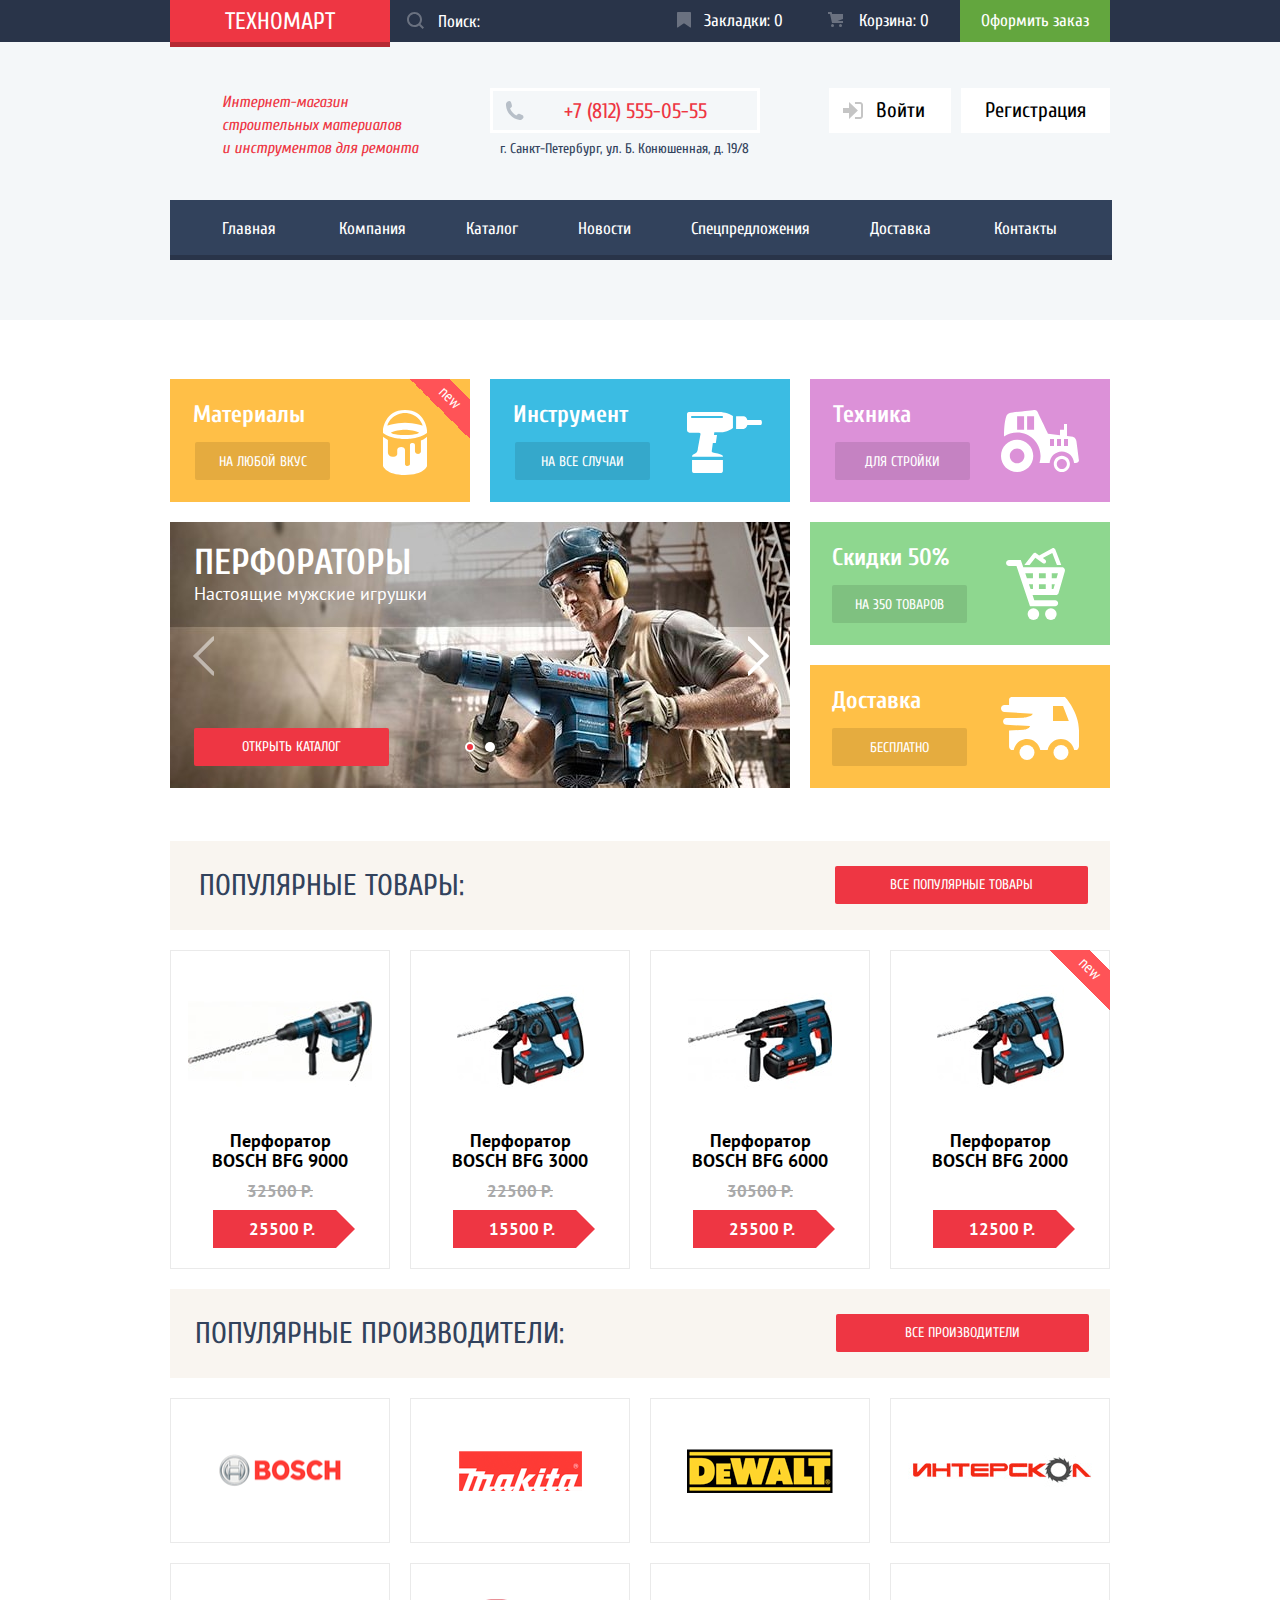
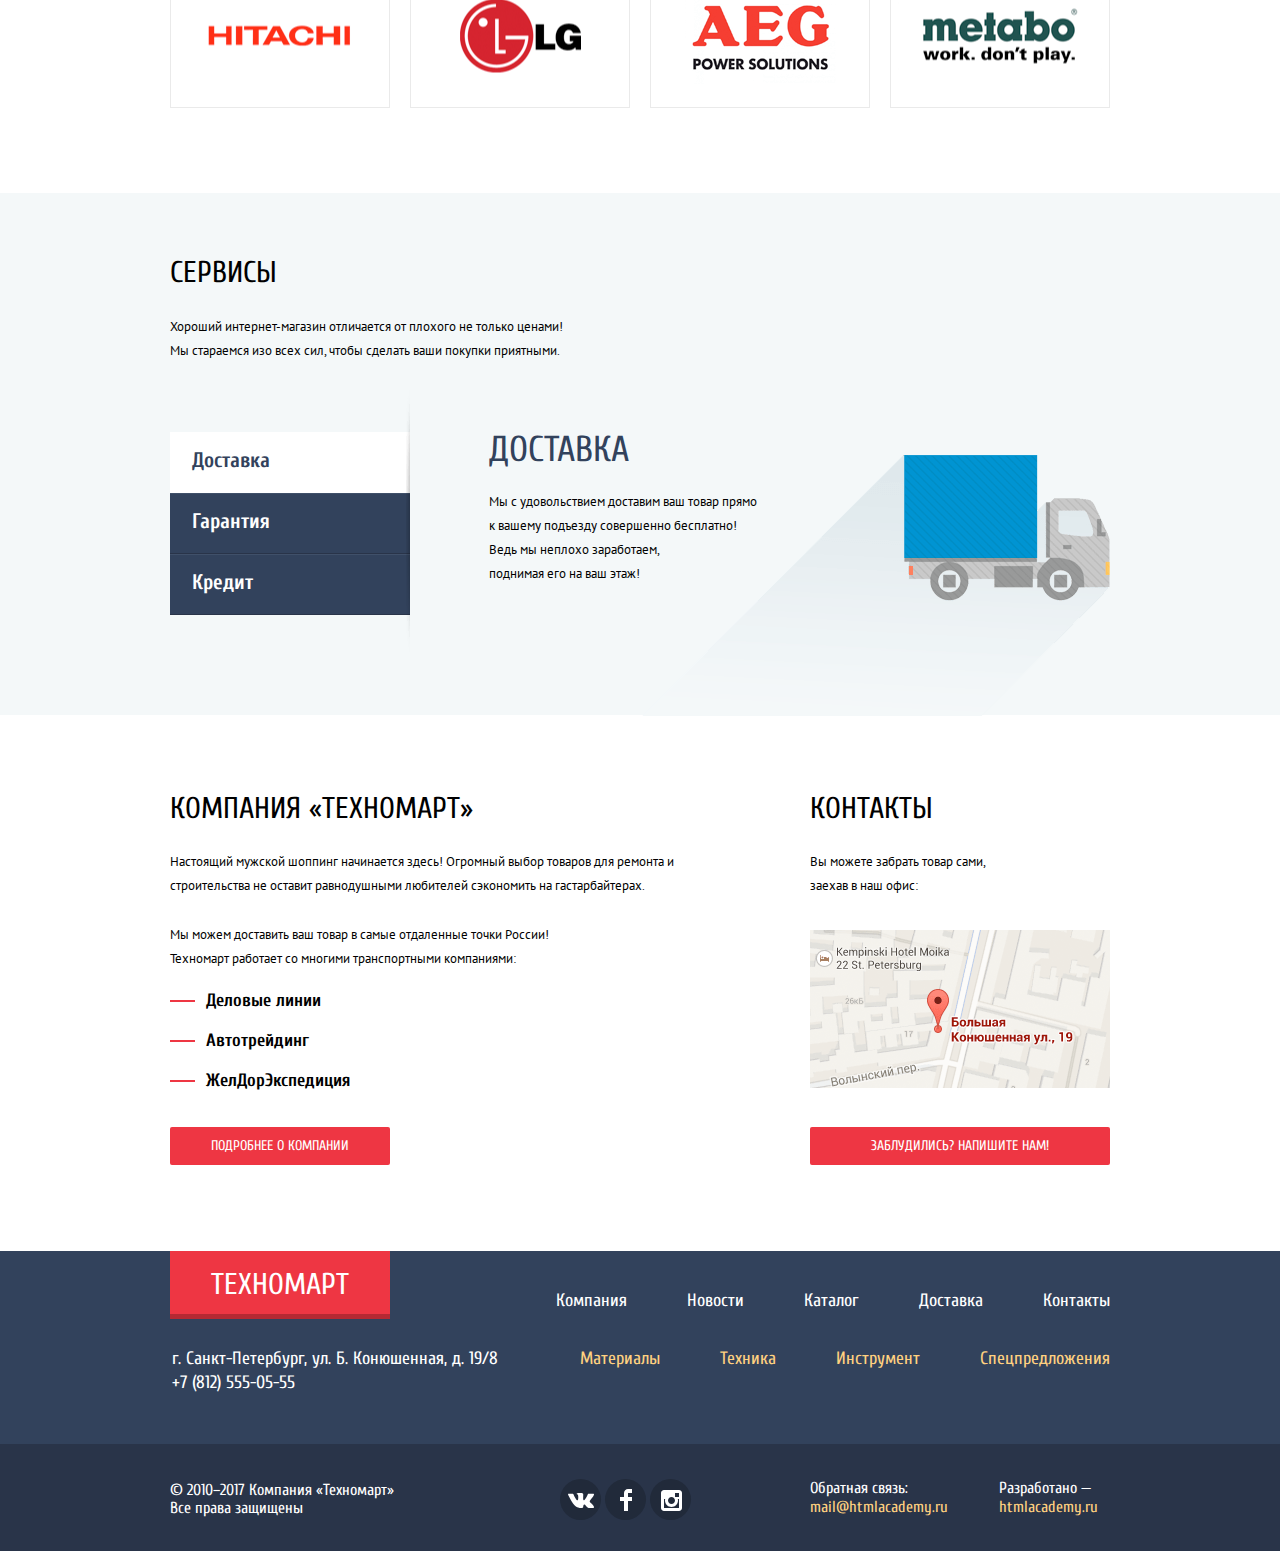
==== commit 77ac4aeb: "added parameter to form action attribute, some fixes" ====
--- a/index.html
+++ b/index.html
@@ -19,15 +19,13 @@
                 <a>Техномарт</a>
             </div>
             <div class="form-search">
-                <form action="" method="get">
+                <form action="https://echo.htmlacademy.ru" method="get">
                     <lable for="search" class="visually-hidden">Поиск</lable>
                     <input class="search-input" type="text" name="search" id="search" placeholder="Поиск:">
                     <button type="submit" class="search-button"><svg version="1.1" xmlns="http://www.w3.org/2000/svg"
                             xmlns:xlink="http://www.w3.org/1999/xlink" x="0px" y="0px" width="17px" height="17px"
                             viewBox="0 0 17 17" enable-background="new 0 0 17 17" xml:space="preserve">
-                            <g id="Layer_1">
-                            </g>
-                            <g id="Layer_2">
+                            <g>
                                 <path d="M17,15.586l-3.542-3.542C14.421,10.782,15,9.21,15,7.5C15,3.358,11.643,0,7.5,0C3.358,0,0,3.358,0,7.5
                            C0,11.643,3.358,15,7.5,15c1.71,0,3.282-0.579,4.544-1.542L15.586,17L17,15.586z M2,7.5C2,4.467,4.467,2,7.5,2
                            C10.532,2,13,4.467,13,7.5c0,3.032-2.468,5.5-5.5,5.5C4.467,13,2,10.532,2,7.5z" />
@@ -37,18 +35,18 @@
                 </form>
             </div>
             <div class="header-bookmark">
-                <svg version="1.1" id="Layer_2" xmlns="http://www.w3.org/2000/svg"
-                    xmlns:xlink="http://www.w3.org/1999/xlink" x="0px" y="0px" width="14px" height="16px"
-                    viewBox="0 0 14 16" enable-background="new 0 0 14 16" xml:space="preserve">
+                <svg version="1.1" xmlns="http://www.w3.org/2000/svg" xmlns:xlink="http://www.w3.org/1999/xlink" x="0px"
+                    y="0px" width="14px" height="16px" viewBox="0 0 14 16" enable-background="new 0 0 14 16"
+                    xml:space="preserve">
                     <path d="M14,15c0,0.55-0.368,0.741-0.818,0.426l-5.363-3.765c-0.45-0.315-1.187-0.315-1.637,0l-5.364,3.765
                    C0.368,15.741,0,15.55,0,15V1c0-0.55,0.45-1,1-1h12c0.55,0,1,0.45,1,1V15z" />
                 </svg>
                 <a href="#">Закладки: <span class="header-bookmark-counter">0</span></a>
             </div>
             <div class="header-cart">
-                <svg version="1.1" id="Layer_1" xmlns="http://www.w3.org/2000/svg"
-                    xmlns:xlink="http://www.w3.org/1999/xlink" x="0px" y="0px" width="15px" height="15px"
-                    viewBox="0 0 15 15" enable-background="new 0 0 15 15" xml:space="preserve">
+                <svg version="1.1" xmlns="http://www.w3.org/2000/svg" xmlns:xlink="http://www.w3.org/1999/xlink" x="0px"
+                    y="0px" width="15px" height="15px" viewBox="0 0 15 15" enable-background="new 0 0 15 15"
+                    xml:space="preserve">
                     <g>
                         <circle cx="4.5" cy="13.5" r="1.5" />
                         <circle cx="12.5" cy="13.5" r="1.5" />
@@ -393,7 +391,7 @@
                 </ul>
                 <div class="email">
                     <b>Обратная связь:<br>
-                        <a href="mailto: mail@htmlacademy.ru">mail@htmlacademy.ru</a>
+                        <a href="mailto:mail@htmlacademy.ru">mail@htmlacademy.ru</a>
                     </b>
                 </div>
                 <div class="developer">
@@ -405,14 +403,16 @@
         </div>
     </footer>
     <section class="modal-map">
+        <h2 class="visually-hidden">Всплывающее окно с адресом на Яндекс карте</h2>
         <div class="map-wrapper">
             <iframe src="https://yandex.ru/map-widget/v1/-/CBF9nKAJWA"></iframe>
             <button type="button" class="modal-map-close-button"><span class="visually-hidden">Закрыть</span></button>
         </div>
     </section>
     <section class="modal-write-us">
+        <h2 class="visually-hidden">Всплывающее окно с формой обратной связи</h2>
         <div class="modal-write-us-wrapper">
-            <form class="modal-write-us-form" action="" method="post">
+            <form class="modal-write-us-form" action="https://echo.htmlacademy.ru" method="post">
                 <div class="form-group">
                     <label for="name">Ваше имя:</label>
                     <input type="text" name="name" id="name" placeholder="Представьтесь, пожалуйста">
@@ -432,6 +432,7 @@
         </div>
     </section>
     <section class="modal-cart-added">
+        <h2 class="visually-hidden">Всплывающее окно с информацией о добавлении товара в корзину</h2>
         <div class="modal-cart-added-wrapper">
             <b class="cart-info">Товар добавлен в корзину!</b>
         </div>
--- a/css/style.css
+++ b/css/style.css
@@ -64,10 +64,14 @@
 .main-header {
     min-height: 320px;
 
+    background-image: -o-linear-gradient(top, #293449 42px, #f4f7f9 42px);
+
     background-image: linear-gradient(to bottom, #293449 42px, #f4f7f9 42px);
 }
 
 .header-top {
+    display: -webkit-box;
+    display: -ms-flexbox;
     display: flex;
 }
 
@@ -88,6 +92,7 @@
     color: #ffffff;
 
     background-color: #ee3643;
+    -webkit-box-shadow: inset 0px -5px 0px 0px rgba(0, 0, 0, 0.24);
     box-shadow: inset 0px -5px 0px 0px rgba(0, 0, 0, 0.24);
 }
 
@@ -106,8 +111,10 @@
 }
 
 .form-search input {
+    -webkit-box-sizing: border-box;
     box-sizing: border-box;
-    width: 100%;
+    width: 270px;
+    height: 42px;
     padding: 12px 17px 12px 48px;
 
     font-size: 17px;
@@ -124,6 +131,30 @@
 
 .form-search input:focus {
     background-color: #ffffff;
+}
+
+.form-search input::-webkit-input-placeholder {
+    font-size: 17px;
+    line-height: 18px;
+    color: #ffffff;
+}
+
+.form-search input::-moz-placeholder {
+    font-size: 17px;
+    line-height: 18px;
+    color: #ffffff;
+}
+
+.form-search input:-ms-input-placeholder {
+    font-size: 17px;
+    line-height: 18px;
+    color: #ffffff;
+}
+
+.form-search input::-ms-input-placeholder {
+    font-size: 17px;
+    line-height: 18px;
+    color: #ffffff;
 }
 
 .form-search input::placeholder {
@@ -269,6 +300,8 @@
 }
 
 .header-middle {
+    display: -webkit-box;
+    display: -ms-flexbox;
     display: flex;
 }
 
@@ -425,6 +458,7 @@
     position: relative;
 
     display: block;
+    -webkit-box-sizing: border-box;
     box-sizing: border-box;
     width: 300px;
     padding: 12px 35px 13px 47px;
@@ -464,23 +498,23 @@
     cursor: pointer;
 }
 
-.user-wrapper:hover .user-name::before {
+.user-name:hover::before{
     background: url("../img/icon-user-hover.svg") center no-repeat;
 }
 
-.user-wrapper:hover .user-logout-button {
+.user-logout-button:hover {
     background: url("../img/icon-logout-hover.svg") center no-repeat;
 }
 
-.user-wrapper:active .user-name {
+.user-name:active {
     color: rgba(0, 0, 0, 0.3);
 }
 
-.user-wrapper:active .user-name::before {
+.user-name:active::before {
     background: url("../img/icon-user.svg") center no-repeat;
 }
 
-.user-wrapper:active .user-logout-button {
+.user-logout-button:active {
     background: url("../img/icon-logout.svg") center no-repeat;
 }
 
@@ -534,6 +568,8 @@
 }
 
 .main-menu {
+    display: -webkit-box;
+    display: -ms-flexbox;
     display: flex;
     margin: 0;
     padding: 0;
@@ -551,6 +587,7 @@
     color: #ffffff;
 
     background-color: #32425c;
+    -webkit-box-shadow: inset 0px -5px 0px 0px rgba(41, 52, 73, 1);
     box-shadow: inset 0px -5px 0px 0px rgba(41, 52, 73, 1);
 }
 
@@ -712,6 +749,10 @@
     width: 60px;
     height: 60px;
 
+    background-image: -webkit-gradient(linear, left bottom, right top, color-stop(50%, transparent), color-stop(50%, #ff5357), color-stop(83%, #ff5357), color-stop(83%, transparent));
+
+    background-image: -o-linear-gradient(left bottom, transparent 50%, #ff5357 50%, #ff5357 83%, transparent 83%);
+
     background-image: linear-gradient(to right top, transparent 50%, #ff5357 50%, #ff5357 83%, transparent 83%);
 }
 
@@ -727,10 +768,16 @@
     font-family: 'PT Sans Narrow', 'Arial', sans-serif;
     color: #ffffff;
 
+    -webkit-transform: rotate(45deg);
+
+    -ms-transform: rotate(45deg);
+
     transform: rotate(45deg);
 }
 
 .promo-sliders-wrapper {
+    display: -webkit-box;
+    display: -ms-flexbox;
     display: flex;
     margin-bottom: 53px;
 }
@@ -807,6 +854,10 @@
 
     background-color: transparent;
     border: 4px solid #ffffff;
+
+    -webkit-transform: rotate(45deg);
+
+    -ms-transform: rotate(45deg);
 
     transform: rotate(45deg);
 
@@ -863,7 +914,13 @@
     bottom: 36px;
     left: 295px;
 
+    display: -webkit-box;
+
+    display: -ms-flexbox;
+
     display: flex;
+    -webkit-box-align: center;
+    -ms-flex-align: center;
     align-items: center;
     width: 30px;
     margin: 0;
@@ -997,6 +1054,8 @@
 
 .popular-goods-title-wrap,
 .popular-brand-title-wrap {
+    display: -webkit-box;
+    display: -ms-flexbox;
     display: flex;
     margin-bottom: 20px;
 
@@ -1029,6 +1088,8 @@
 }
 
 .popular-goods-list {
+    display: -webkit-box;
+    display: -ms-flexbox;
     display: flex;
     margin: 0;
     padding: 0;
@@ -1057,6 +1118,8 @@
 .popular-goods-item:hover,
 .catalog-item:hover {
     border: 1px solid transparent;
+
+    -webkit-box-shadow: 0px 10px 25px 0px rgba(41, 52, 73, 0.5);
 
     box-shadow: 0px 10px 25px 0px rgba(41, 52, 73, 0.5);
 }
@@ -1092,6 +1155,10 @@
 
     display: block;
     margin: 0 auto;
+
+    -webkit-transform: translateY(-50%);
+
+    -ms-transform: translateY(-50%);
 
     transform: translateY(-50%);
 }
@@ -1212,6 +1279,8 @@
     border: none;
     border-radius: 2px;
 
+    -webkit-box-shadow: inset 0px -3px 0px 0px rgba(54, 115, 21, 1);
+
     box-shadow: inset 0px -3px 0px 0px rgba(54, 115, 21, 1);
 
     outline: none;
@@ -1245,6 +1314,8 @@
     padding: 10px 0 7px 0;
 
     background-color: #518534;
+
+    -webkit-box-shadow: none;
 
     box-shadow: none;
 }
@@ -1285,7 +1356,10 @@
 }
 
 .popular-brand-list {
+    display: -webkit-box;
+    display: -ms-flexbox;
     display: flex;
+    -ms-flex-wrap: wrap;
     flex-wrap: wrap;
 
     margin: 0;
@@ -1310,10 +1384,12 @@
 }
 
 .popular-brand-item a:hover {
+    -webkit-box-shadow: 0 10px 25px 0 rgba(41, 52, 73, 0.5);
     box-shadow: 0 10px 25px 0 rgba(41, 52, 73, 0.5);
 }
 
 .popular-brand-item a:active {
+    -webkit-box-shadow: 0 4px 10px 0 rgba(41, 52, 73, 0.5);
     box-shadow: 0 4px 10px 0 rgba(41, 52, 73, 0.5);
 }
 
@@ -1331,6 +1407,10 @@
 
     display: block;
     margin: 0 auto;
+
+    -webkit-transform: translateY(-50%);
+
+    -ms-transform: translateY(-50%);
 
     transform: translateY(-50%);
 }
@@ -1402,6 +1482,8 @@
 }
 
 .services-slider-wrap {
+    display: -webkit-box;
+    display: -ms-flexbox;
     display: flex;
 }
 
@@ -1441,6 +1523,7 @@
     color: #ffffff;
 
     background-color: #32425c;
+    -webkit-box-shadow: inset 0 1px 0 #405069, 0 1px 0 #293449;
     box-shadow: inset 0 1px 0 #405069, 0 1px 0 #293449;
 }
 
@@ -1453,11 +1536,15 @@
 
     background-color: #ffffff;
 
+    -webkit-box-shadow: 0 1px 0 0 #ffffff;
+
     box-shadow: 0 1px 0 0 #ffffff;
 }
 
 .services-slider {
     position: relative;
+
+    -webkit-box-sizing: border-box;
 
     box-sizing: border-box;
     display: none;
@@ -1541,6 +1628,8 @@
 }
 
 .contact-delivery-info {
+    display: -webkit-box;
+    display: -ms-flexbox;
     display: flex;
     padding: 79px 0 86px 0;
 }
@@ -1652,6 +1741,8 @@
 .footer-top,
 .footer-middle,
 .footer-bottom {
+    display: -webkit-box;
+    display: -ms-flexbox;
     display: flex;
 }
 
@@ -1732,7 +1823,11 @@
 }
 
 .footer-bottom {
+    display: -webkit-box;
+    display: -ms-flexbox;
     display: flex;
+    -webkit-box-align: center;
+    -ms-flex-align: center;
     align-items: center;
 }
 
@@ -1874,6 +1969,8 @@
     margin-top: -223px;
     margin-left: -470px;
 
+    -webkit-box-shadow: 0px 0px 14.72px 1.28px rgba(0, 0, 0, 0.5);
+
     box-shadow: 0px 0px 14.72px 1.28px rgba(0, 0, 0, 0.5);
 }
 
@@ -1882,9 +1979,14 @@
 
     display: block;
 
+    -webkit-animation-name: modal-map-show;
+
     animation-name: modal-map-show;
+    -webkit-animation-duration: 0.6s;
     animation-duration: 0.6s;
+    -webkit-animation-timing-function: ease-in-out;
     animation-timing-function: ease-in-out;
+    -webkit-animation-fill-mode: forwards;
     animation-fill-mode: forwards;
 }
 
@@ -1893,9 +1995,14 @@
 
     display: block;
 
+    -webkit-animation-name: modal-map-close;
+
     animation-name: modal-map-close;
+    -webkit-animation-duration: 0.7s;
     animation-duration: 0.7s;
+    -webkit-animation-timing-function: ease-in-out;
     animation-timing-function: ease-in-out;
+    -webkit-animation-fill-mode: forwards;
     animation-fill-mode: forwards;
 }
 
@@ -1909,6 +2016,7 @@
 .modal-map iframe {
     width: 100%;
     height: 100%;
+    border: none;
 }
 
 .modal-map-close-button,
@@ -1942,6 +2050,8 @@
 
     border-top: 7px solid #ff5357;
 
+    -webkit-box-shadow: 0px 20px 40px 0px rgba(0, 0, 0, 0.75);
+
     box-shadow: 0px 20px 40px 0px rgba(0, 0, 0, 0.75);
 }
 
@@ -1950,9 +2060,14 @@
 
     display: block;
 
+    -webkit-animation-name: modal-write-us-show;
+
     animation-name: modal-write-us-show;
+    -webkit-animation-duration: 0.6s;
     animation-duration: 0.6s;
+    -webkit-animation-timing-function: ease-in-out;
     animation-timing-function: ease-in-out;
+    -webkit-animation-fill-mode: forwards;
     animation-fill-mode: forwards;
 }
 
@@ -1961,9 +2076,14 @@
 
     display: block;
 
+    -webkit-animation-name: modal-write-us-close;
+
     animation-name: modal-write-us-close;
+    -webkit-animation-duration: 0.6s;
     animation-duration: 0.6s;
+    -webkit-animation-timing-function: ease-in-out;
     animation-timing-function: ease-in-out;
+    -webkit-animation-fill-mode: forwards;
     animation-fill-mode: forwards;
 }
 
@@ -2004,6 +2124,8 @@
 
     padding: 8px 14px;
 
+    -webkit-box-sizing: border-box;
+
     box-sizing: border-box;
     font-size: 13px;
     line-height: 18px;
@@ -2021,6 +2143,8 @@
     width: 220px;
     padding: 8px 14px;
 
+    -webkit-box-sizing: border-box;
+
     box-sizing: border-box;
     font-size: 13px;
     line-height: 18px;
@@ -2038,6 +2162,38 @@
     min-height: 114px;
 
     resize: none;
+}
+
+.modal-write-us-form input::-webkit-input-placeholder,
+.modal-write-us-form textarea::-webkit-input-placeholder {
+    font-size: 13px;
+    line-height: 18px;
+    font-family: 'PT Sans', 'Arial', sans-serif;
+    color: #999999;
+}
+
+.modal-write-us-form input::-moz-placeholder,
+.modal-write-us-form textarea::-moz-placeholder {
+    font-size: 13px;
+    line-height: 18px;
+    font-family: 'PT Sans', 'Arial', sans-serif;
+    color: #999999;
+}
+
+.modal-write-us-form input:-ms-input-placeholder,
+.modal-write-us-form textarea:-ms-input-placeholder {
+    font-size: 13px;
+    line-height: 18px;
+    font-family: 'PT Sans', 'Arial', sans-serif;
+    color: #999999;
+}
+
+.modal-write-us-form input::-ms-input-placeholder,
+.modal-write-us-form textarea::-ms-input-placeholder {
+    font-size: 13px;
+    line-height: 18px;
+    font-family: 'PT Sans', 'Arial', sans-serif;
+    color: #999999;
 }
 
 .modal-write-us-form input::placeholder,
@@ -2140,6 +2296,10 @@
     border-left-color: transparent;
     border-top-color: transparent;
     border-radius: 0 0 2px 0;
+
+    -webkit-transform: rotate(-45deg);
+
+    -ms-transform: rotate(-45deg);
 
     transform: rotate(-45deg);
 }
@@ -2171,6 +2331,8 @@
 }
 
 .main-content-wrapper {
+    display: -webkit-box;
+    display: -ms-flexbox;
     display: flex;
     padding: 20px 0 61px 0;
 }
@@ -2268,6 +2430,8 @@
     border: 8px solid #ffffff;
     border-radius: 50%;
 
+    -webkit-box-shadow: 0 2px 0 0 rgba(0, 0, 0, 0.1);
+
     box-shadow: 0 2px 0 0 rgba(0, 0, 0, 0.1);
 
     cursor: pointer;
@@ -2306,6 +2470,8 @@
 .price-input input {
     width: 95px;
     padding: 10px 10px 10px 15px;
+
+    -webkit-box-sizing: border-box;
 
     box-sizing: border-box;
     font-size: 17px;
@@ -2384,7 +2550,7 @@
     content: "";
 
     position: absolute;
-    top: -1px;
+    top: -2px;
     left: 0;
 
     width: 19px;
@@ -2394,6 +2560,8 @@
     background-color: #ffffff;
     border: 2px solid #c5c5c5;
     border-radius: 3px;
+
+    cursor: pointer;
 }
 
 .input-checkbox:checked+label::before {
@@ -2412,6 +2580,8 @@
 
 
     background: url("../img/checkbox-on.svg") center no-repeat;
+    
+    cursor: pointer;
 }
 
 .input-checkbox+label:hover::before {
@@ -2453,6 +2623,8 @@
     background-color: #ffffff;
     border: 4px solid #cdcdcd;
     border-radius: 50%;
+
+    cursor: pointer;
 }
 
 .input-radio:checked+label::after {
@@ -2468,6 +2640,8 @@
 
     background-color: #cdcdcd;
     border-radius: 50%;
+
+    cursor: pointer;
 }
 
 .input-radio+label:hover::before {
@@ -2514,6 +2688,10 @@
     border: 1px solid #ee3643;
 }
 
+.catalog {
+    width: 700px;
+}
+
 .sort {
     width: 700px;
     margin-bottom: 20px;
@@ -2631,6 +2809,8 @@
 }
 
 .down-sort-arrow {
+    -webkit-transform: rotate(180deg) translateY(-3px);
+    -ms-transform: rotate(180deg) translateY(-3px);
     transform: rotate(180deg) translateY(-3px);
 }
 
@@ -2655,7 +2835,10 @@
 }
 
 .catalog-list {
+    display: -webkit-box;
+    display: -ms-flexbox;
     display: flex;
+    -ms-flex-wrap: wrap;
     flex-wrap: wrap;
     margin: 0;
     margin-bottom: 50px;
@@ -2816,76 +2999,180 @@
 /*Animations for popups*/
 
 /*---- map popup ----*/
+@-webkit-keyframes modal-map-show {
+    0% {
+        -webkit-transform: translateX(500%);
+        transform: translateX(500%);
+    }
+
+    10% {
+        -webkit-transform: translateX(200%);
+        transform: translateX(200%);
+    }
+
+    85% {
+        -webkit-transform: translateX(-10%);
+        transform: translateX(-10%);
+    }
+
+    100% {
+        -webkit-transform: translateX(0);
+        transform: translateX(0);
+    }
+}
+
 @keyframes modal-map-show {
     0% {
+        -webkit-transform: translateX(500%);
         transform: translateX(500%);
     }
 
     10% {
+        -webkit-transform: translateX(200%);
         transform: translateX(200%);
     }
 
     85% {
+        -webkit-transform: translateX(-10%);
         transform: translateX(-10%);
     }
 
     100% {
+        -webkit-transform: translateX(0);
         transform: translateX(0);
     }
 }
 
+@-webkit-keyframes modal-map-close {
+    0% {
+        -webkit-transform: translateX(0);
+        transform: translateX(0);
+    }
+
+    30% {
+        -webkit-transform: translateX(-10%);
+        transform: translateX(-10%);
+    }
+
+    90% {
+        -webkit-transform: translateX(200%);
+        transform: translateX(200%);
+    }
+
+    100% {
+        -webkit-transform: translateX(500%);
+        transform: translateX(500%);
+    }
+}
+
 @keyframes modal-map-close {
     0% {
+        -webkit-transform: translateX(0);
         transform: translateX(0);
     }
 
     30% {
+        -webkit-transform: translateX(-10%);
         transform: translateX(-10%);
     }
 
     90% {
+        -webkit-transform: translateX(200%);
         transform: translateX(200%);
     }
 
     100% {
+        -webkit-transform: translateX(500%);
         transform: translateX(500%);
     }
 }
 
 /*---- write-us-form popup ----*/
 
+@-webkit-keyframes modal-write-us-show {
+    0% {
+        -webkit-transform: translateX(500%);
+        transform: translateX(500%);
+    }
+
+    10% {
+        -webkit-transform: translateX(200%);
+        transform: translateX(200%);
+    }
+
+    85% {
+        -webkit-transform: translateX(-10%);
+        transform: translateX(-10%);
+    }
+
+    100% {
+        -webkit-transform: translateX(0);
+        transform: translateX(0);
+    }
+}
+
 @keyframes modal-write-us-show {
     0% {
+        -webkit-transform: translateX(500%);
         transform: translateX(500%);
     }
 
     10% {
+        -webkit-transform: translateX(200%);
         transform: translateX(200%);
     }
 
     85% {
+        -webkit-transform: translateX(-10%);
         transform: translateX(-10%);
     }
 
     100% {
+        -webkit-transform: translateX(0);
         transform: translateX(0);
     }
 }
 
+@-webkit-keyframes modal-write-us-close {
+    0% {
+        -webkit-transform: translateY(0);
+        transform: translateY(0);
+    }
+
+    30% {
+        -webkit-transform: translateY(-10%);
+        transform: translateY(-10%);
+    }
+
+    90% {
+        -webkit-transform: translateY(200%);
+        transform: translateY(200%);
+    }
+
+    100% {
+        -webkit-transform: translateY(500%);
+        transform: translateY(500%);
+    }
+}
+
 @keyframes modal-write-us-close {
     0% {
+        -webkit-transform: translateY(0);
         transform: translateY(0);
     }
 
     30% {
+        -webkit-transform: translateY(-10%);
         transform: translateY(-10%);
     }
 
     90% {
+        -webkit-transform: translateY(200%);
         transform: translateY(200%);
     }
 
     100% {
+        -webkit-transform: translateY(500%);
         transform: translateY(500%);
     }
 }